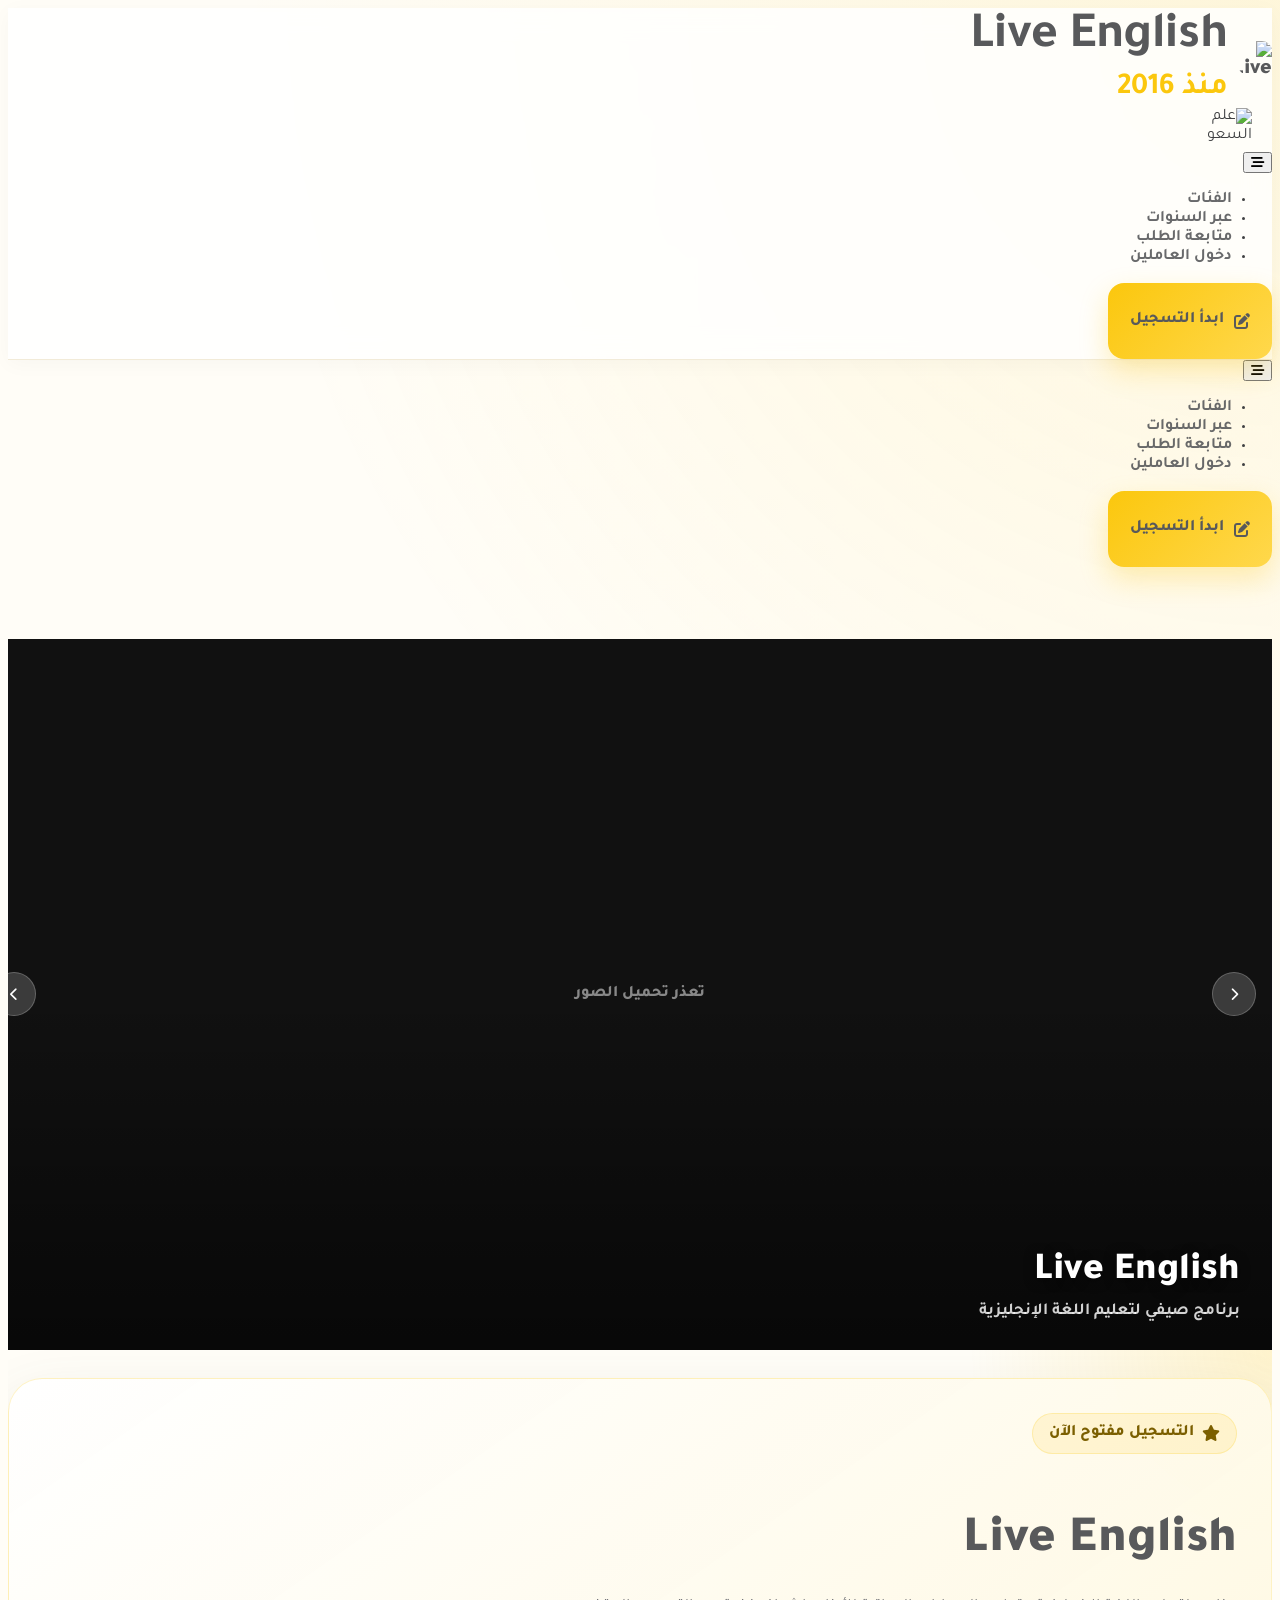
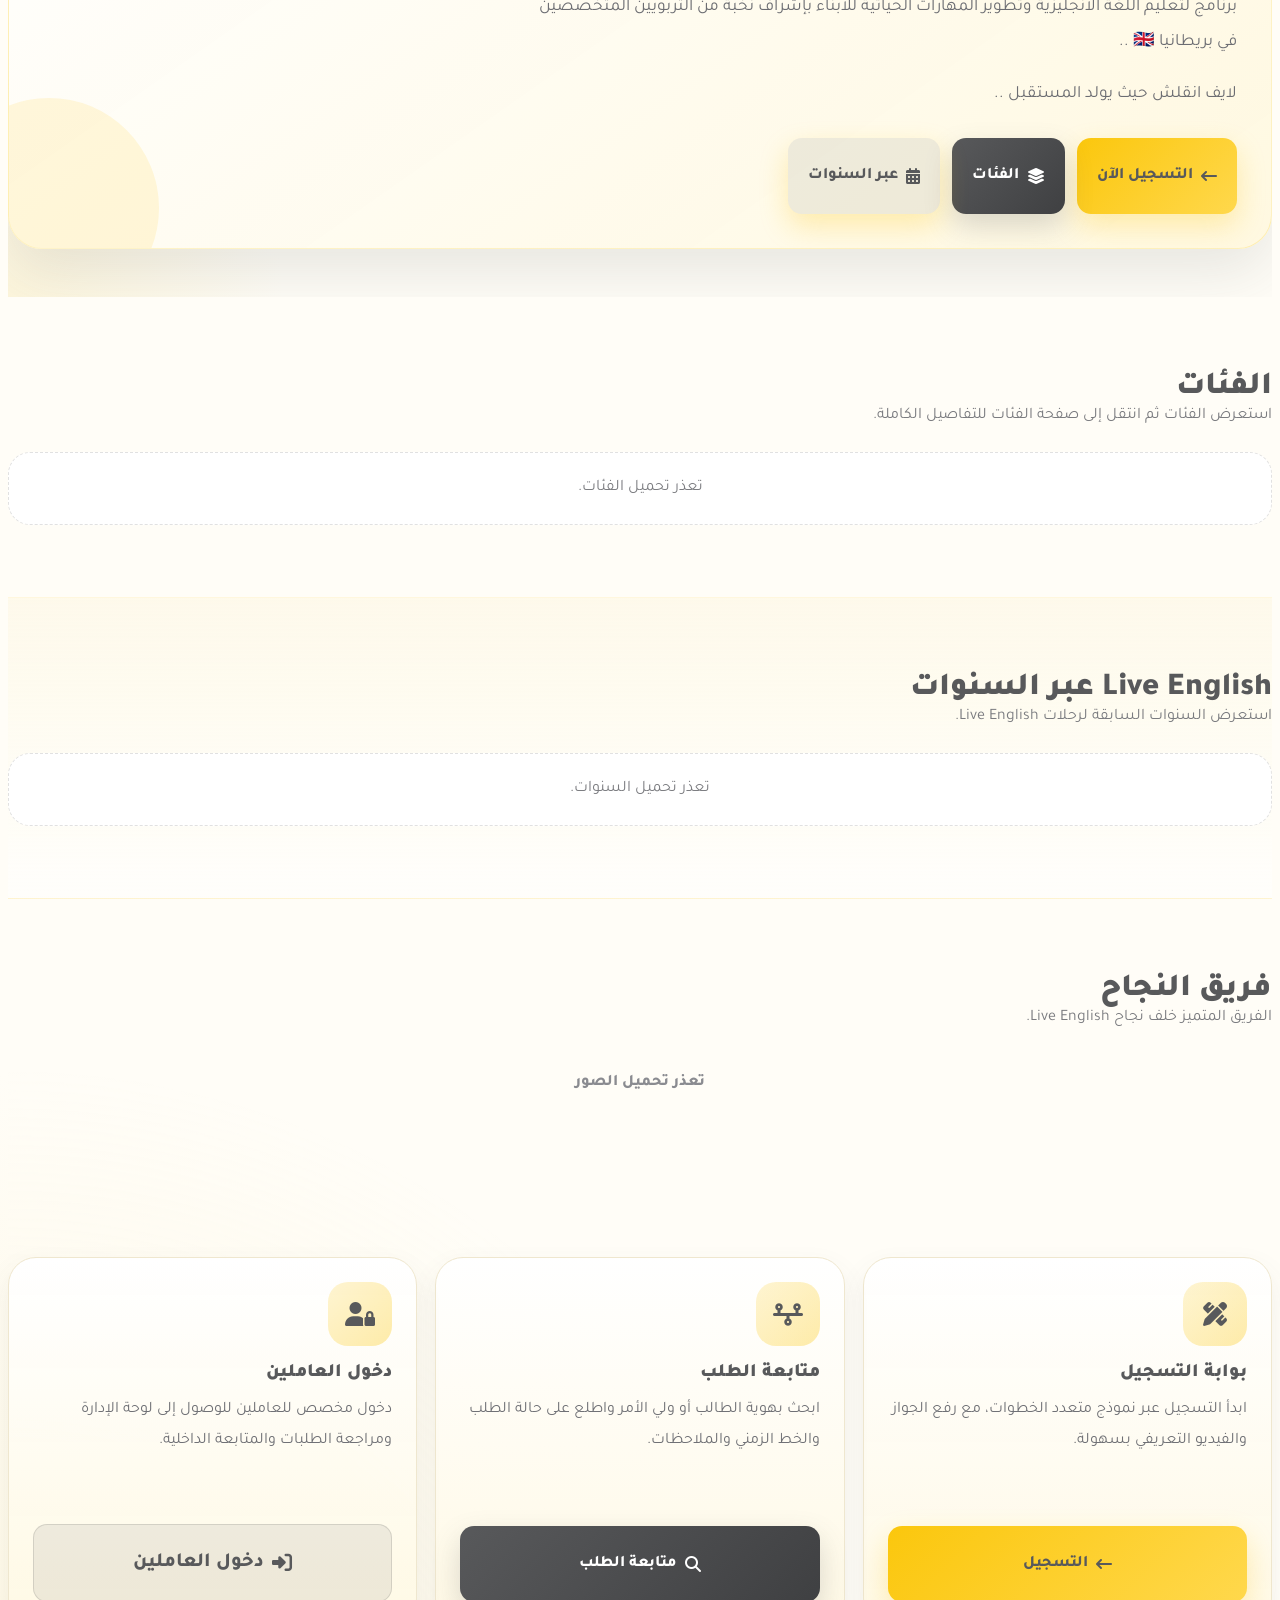
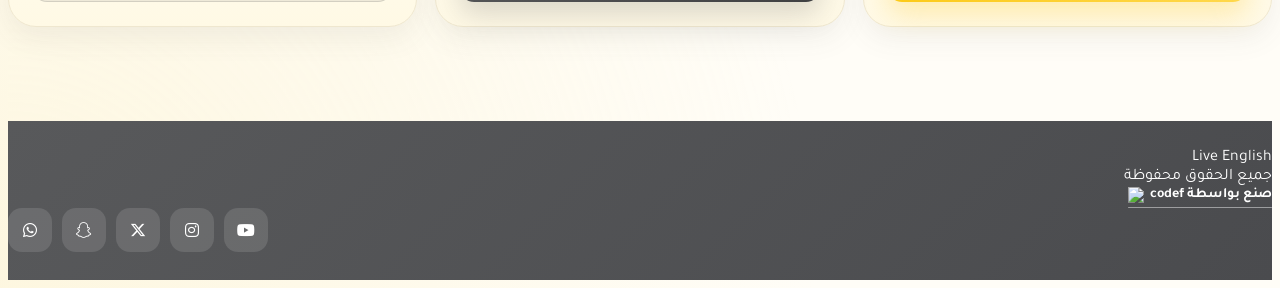
==== index.html @ 156d7fdd "Increase font sizes for brand title and since" ====
<!DOCTYPE html>
<html lang="ar" dir="rtl">
<head>
  <meta charset="UTF-8" />
  <meta name="viewport" content="width=device-width, initial-scale=1.0" />
  <title>Live English</title>

  <link rel="preconnect" href="https://fonts.googleapis.com">
  <link rel="preconnect" href="https://fonts.gstatic.com" crossorigin>
  <link href="https://fonts.googleapis.com/css2?family=Tajawal:wght@400;500;700;800;900&display=swap" rel="stylesheet">

  <link href="https://cdn.jsdelivr.net/npm/bootstrap@5.3.3/dist/css/bootstrap.rtl.min.css" rel="stylesheet">
  <link href="https://cdnjs.cloudflare.com/ajax/libs/font-awesome/6.5.2/css/all.min.css" rel="stylesheet">
  <link href="https://cdn.jsdelivr.net/npm/sweetalert2@11/dist/sweetalert2.min.css" rel="stylesheet">
  <link href="assets/css/styles.css" rel="stylesheet">

  <style>
    .brand-logo-img{
      width:34px;
      height:34px;
      object-fit:contain;
      display:block;
      border-radius:10px;
    }

    .home-hero{
      padding:28px 0 48px;
      position:relative;
      overflow:hidden;
    }
    .home-hero::before{
      content:"";
      position:absolute;
      inset:0;
      background:
        radial-gradient(circle at top right, rgba(251,199,13,.18), transparent 22%),
        radial-gradient(circle at bottom left, rgba(250,235,180,.40), transparent 20%);
      pointer-events:none;
    }
    .home-wrap{ position:relative; z-index:1; }

    .hero-panel{
      background:linear-gradient(145deg, rgba(255,255,255,.98), rgba(255,248,223,.96));
      border:1px solid rgba(251,199,13,.22);
      border-radius:34px;
      box-shadow:0 24px 60px rgba(88,89,91,.14);
      padding:34px;
      overflow:hidden;
      position:relative;
    }
    .hero-panel::after{
      content:"";
      position:absolute;
      width:220px;
      height:220px;
      border-radius:50%;
      left:-70px;
      bottom:-70px;
      background:rgba(251,199,13,.12);
    }

    .home-badge{
      display:inline-flex;
      align-items:center;
      gap:8px;
      padding:10px 16px;
      border-radius:999px;
      background:rgba(251,199,13,.12);
      border:1px solid rgba(251,199,13,.22);
      color:#7b5f00;
      font-weight:800;
      margin-bottom:18px;
    }

    .home-title{
      font-size:clamp(2.2rem, 4vw, 4.2rem);
      line-height:1.15;
      font-weight:900;
      color:#58595b;
      margin-bottom:18px;
    }

    .home-desc{
      color:#6c6d72;
      font-size:1.08rem;
      line-height:2;
      margin-bottom:12px;
      max-width:720px;
    }

    .home-actions{
      display:flex;
      flex-wrap:wrap;
      gap:12px;
      margin-top:26px;
      margin-bottom:0;
    }

    .home-actions .btn,
    .quick-link-card .btn{
      min-height:52px;
      padding:12px 20px;
      display:inline-flex;
      align-items:center;
      justify-content:center;
      gap:8px;
      font-weight:800;
      border-radius:14px;
    }

    .section-head{
      display:flex;
      flex-wrap:wrap;
      justify-content:space-between;
      align-items:end;
      gap:16px;
      margin-bottom:26px;
    }

    .section-title-home{
      font-size:2rem;
      font-weight:900;
      color:#58595b;
      margin:0;
    }

    .section-note-home{
      color:#7a7b7f;
      margin:0;
    }

    .category-card{
      background:#fff;
      border:1px solid #efe7cf;
      border-radius:30px;
      box-shadow:0 16px 36px rgba(88,89,91,.08);
      height:100%;
      padding:18px;
      transition:.28s ease;
      position:relative;
      overflow:hidden;
      text-decoration:none;
      display:block;
    }

    .category-card:hover{
      transform:translateY(-8px);
      box-shadow:0 24px 48px rgba(88,89,91,.14);
    }

    .category-cover{
      width:100%;
      aspect-ratio:16/11;
      object-fit:cover;
      border-radius:22px;
      display:block;
      background:#f8f1db;
      margin-bottom:16px;
    }

    .category-icon{
      width:64px;
      height:64px;
      border-radius:20px;
      display:flex;
      align-items:center;
      justify-content:center;
      background:linear-gradient(135deg, rgba(251,199,13,.18), rgba(251,199,13,.34));
      color:#58595b;
      font-size:1.5rem;
      margin-bottom:16px;
    }

    .category-title{
      font-size:1.35rem;
      font-weight:900;
      color:#58595b;
      margin-bottom:10px;
    }

    .category-text{
      color:#6f7075;
      line-height:1.95;
      margin-bottom:18px;
    }

    .category-badge{
      display:inline-flex;
      align-items:center;
      gap:8px;
      padding:8px 12px;
      border-radius:999px;
      background:rgba(251,199,13,.14);
      color:#8a6900;
      font-weight:800;
      font-size:.92rem;
      margin-bottom:12px;
    }

    .year-card-home{
      background:rgba(255,255,255,.98);
      border:1px solid #efe7cf;
      border-radius:28px;
      box-shadow:0 12px 28px rgba(88,89,91,.08);
      height:100%;
      overflow:hidden;
      transition:.28s ease;
      text-decoration:none;
      display:block;
    }

    .year-card-home:hover{
      transform:translateY(-8px);
      box-shadow:0 22px 42px rgba(88,89,91,.14);
    }

    .year-cover-home{
      width:100%;
      aspect-ratio:16/10;
      object-fit:cover;
      display:block;
      background:#f8f1db;
    }

    .year-body-home{
      padding:22px;
    }

    .year-title-home{
      font-size:1.18rem;
      font-weight:900;
      color:#58595b;
      margin-bottom:10px;
    }

    .year-desc-home{
      color:#6f7075;
      line-height:1.9;
      margin-bottom:16px;
    }

    .year-topline{
      display:flex;
      align-items:center;
      justify-content:space-between;
      gap:10px;
      margin-bottom:12px;
    }

    .year-badge-home{
      display:inline-flex;
      align-items:center;
      gap:8px;
      padding:8px 12px;
      border-radius:999px;
      background:rgba(251,199,13,.14);
      color:#8a6900;
      font-weight:800;
      font-size:.92rem;
    }

    .quick-links-grid{
      display:grid;
      grid-template-columns:repeat(3,minmax(0,1fr));
      gap:18px;
    }

    .quick-link-card{
      background:linear-gradient(180deg, rgba(255,255,255,.98), rgba(255,249,229,.96));
      border:1px solid #efe7cf;
      border-radius:28px;
      padding:24px;
      box-shadow:0 12px 28px rgba(88,89,91,.08);
      transition:.28s ease;
      height:100%;
      display:flex;
      flex-direction:column;
    }

    .quick-link-card:hover{
      transform:translateY(-8px);
      box-shadow:0 22px 42px rgba(88,89,91,.14);
    }

    .quick-link-icon{
      width:64px;
      height:64px;
      border-radius:20px;
      display:flex;
      align-items:center;
      justify-content:center;
      background:linear-gradient(135deg, rgba(251,199,13,.18), rgba(251,199,13,.34));
      color:#58595b;
      font-size:1.5rem;
      margin-bottom:16px;
    }

    .quick-link-title{
      font-size:1.18rem;
      font-weight:900;
      color:#58595b;
      margin-bottom:10px;
    }

    .quick-link-text{
      color:#6f7075;
      line-height:1.9;
      margin-bottom:18px;
      flex-grow:1;
    }

    .loading-box{
      background:#fff;
      border:1px solid #efe7cf;
      border-radius:24px;
      padding:28px;
      text-align:center;
      box-shadow:0 10px 24px rgba(88,89,91,.06);
    }

    .loading-spinner{
      width:2.2rem;
      height:2.2rem;
      color:#fbc70d;
    }

    .loading-text{
      margin-top:12px;
      color:#6f7075;
      font-weight:800;
    }

    .footer-clean{
      background:linear-gradient(135deg, #58595b, #4a4b4e);
      color:#fff;
      padding:28px 0;
      margin-top:72px;
    }

    .footer-social{
      display:flex;
      flex-wrap:wrap;
      gap:10px;
      justify-content:flex-end;
    }

    .footer-social a{
      width:44px;
      height:44px;
      border-radius:14px;
      display:flex;
      align-items:center;
      justify-content:center;
      background:rgba(255,255,255,.12);
      color:#fff;
      transition:.28s ease;
    }

    .footer-social a:hover{
      background:#fbc70d;
      color:#58595b;
      transform:translateY(-3px);
    }

    .made-by-wrap{
      display:flex;
      align-items:center;
      gap:8px;
      justify-content:flex-start;
      flex-wrap:wrap;
    }

    .made-by-link{
      display:inline-flex;
      flex-direction:column;
      align-items:center;
      gap:4px;
      color:#fff;
      text-decoration:none;
      font-weight:700;
      font-size:.88rem;
      line-height:1;
    }

    .made-by-link:hover{
      color:#fbc70d;
    }

    .made-by-line{
      display:inline-flex;
      align-items:center;
      gap:6px;
      justify-content:center;
    }

    .made-by-underline{
      width:100%;
      height:1px;
      background:rgba(255,255,255,.45);
      border-radius:999px;
    }

    .made-by-logo{
      width:16px;
      height:16px;
      object-fit:contain;
      display:block;
    }

    .banner-section{
      padding:0;
      margin-top:72px;
      margin-bottom:0;
      background:#0a0a0a;
    }
    .banner-wrap{
      position:relative;
      width:100%;
      aspect-ratio:16/9;
      overflow:hidden;
      background:#111;
    }
    .banner-slide{
      position:absolute;
      inset:0;
      opacity:0;
      transition:opacity .9s ease;
      cursor:pointer;
    }
    .banner-slide.active{ opacity:1; }
    .banner-slide img{
      width:100%;
      height:100%;
      object-fit:cover;
      display:block;
      transition:transform 8s ease;
    }
    .banner-slide.active img{ transform:scale(1.05); }
    .banner-overlay{
      position:absolute;
      inset:0;
      background:linear-gradient(to top, rgba(0,0,0,.55) 0%, transparent 50%);
      pointer-events:none;
    }
    .banner-caption{
      position:absolute;
      bottom:28px;
      right:32px;
      left:32px;
      color:#fff;
      z-index:2;
      pointer-events:none;
    }
    .banner-caption-title{
      font-size:clamp(1.4rem,3vw,2.4rem);
      font-weight:900;
      text-shadow:0 2px 12px rgba(0,0,0,.5);
      margin-bottom:6px;
    }
    .banner-caption-sub{
      font-size:clamp(.85rem,1.5vw,1.05rem);
      color:rgba(255,255,255,.82);
      font-weight:700;
    }
    .banner-dots{
      position:absolute;
      bottom:18px;
      left:50%;
      transform:translateX(-50%);
      display:flex;
      gap:8px;
      z-index:3;
    }
    .banner-dot{
      width:8px;
      height:8px;
      border-radius:50%;
      background:rgba(255,255,255,.45);
      cursor:pointer;
      transition:.3s;
      border:none;
      padding:0;
    }
    .banner-dot.active{
      background:#fbc70d;
      width:24px;
      border-radius:4px;
    }
    .banner-arrows{
      position:absolute;
      top:50%;
      transform:translateY(-50%);
      width:100%;
      display:flex;
      justify-content:space-between;
      padding:0 16px;
      z-index:3;
      pointer-events:none;
    }
    .banner-arrow{
      width:44px;
      height:44px;
      border-radius:50%;
      background:rgba(255,255,255,.18);
      border:1px solid rgba(255,255,255,.22);
      color:#fff;
      display:flex;
      align-items:center;
      justify-content:center;
      cursor:pointer;
      pointer-events:all;
      transition:.25s;
      backdrop-filter:blur(6px);
    }
    .banner-arrow:hover{ background:rgba(251,199,13,.85); color:#58595b; }

    .lightbox-overlay{
      position:fixed;
      inset:0;
      background:rgba(0,0,0,.92);
      z-index:9999;
      display:flex;
      align-items:center;
      justify-content:center;
      opacity:0;
      pointer-events:none;
      transition:opacity .3s;
    }
    .lightbox-overlay.open{ opacity:1; pointer-events:all; }
    .lightbox-img{
      max-width:92vw;
      max-height:88vh;
      border-radius:16px;
      box-shadow:0 32px 80px rgba(0,0,0,.6);
      object-fit:contain;
      transform:scale(.9);
      transition:transform .35s ease;
    }
    .lightbox-overlay.open .lightbox-img{ transform:scale(1); }
    .lightbox-close{
      position:absolute;
      top:20px;
      left:24px;
      width:44px;
      height:44px;
      border-radius:50%;
      background:rgba(255,255,255,.15);
      border:0;
      color:#fff;
      font-size:1.2rem;
      cursor:pointer;
      display:flex;
      align-items:center;
      justify-content:center;
    }
    .lightbox-nav{
      position:absolute;
      top:50%;
      transform:translateY(-50%);
      background:rgba(255,255,255,.15);
      border:0;
      color:#fff;
      width:48px;
      height:48px;
      border-radius:50%;
      font-size:1.2rem;
      cursor:pointer;
      display:flex;
      align-items:center;
      justify-content:center;
    }
    .lightbox-nav.prev{ right:20px; }
    .lightbox-nav.next{ left:20px; }

    .banner-loading{
      position:absolute;
      inset:0;
      display:flex;
      align-items:center;
      justify-content:center;
      background:#111;
      color:#fbc70d;
      font-weight:800;
      font-size:1rem;
    }

.btn-grey {
  background: rgba(88,89,91,.10);
  color: #58595b;
  border: 1px solid rgba(88,89,91,.18);
  font-weight: 800;
  padding: 12px 20px;
  min-height: 52px;
  font-size: 1.25rem; /* مثل btn-lg */
  line-height: 1.5;
}
    .btn-grey:hover{
      background:rgba(88,89,91,.18);
      color:#3a3b3d;
    }

    .team-section{ padding:64px 0; }
    .team-grid{
      display:grid;
      grid-template-columns:repeat(auto-fill,minmax(180px,1fr));
      gap:14px;
      margin-top:26px;
    }
    .team-card{
      border-radius:18px;
      overflow:hidden;
      cursor:pointer;
      position:relative;
      background:#f8f1db;
      transition:.28s ease;
      box-shadow:0 12px 28px rgba(88,89,91,.10);
    }
    .team-card:hover{ transform:translateY(-6px); box-shadow:0 22px 40px rgba(88,89,91,.18); }
    .team-card img{
      width:100%;
      height:auto;
      display:block;
      transition:transform .5s ease;
    }
    .team-card:hover img{ transform:scale(1.03); }
    .team-card-overlay{
      position:absolute;
      inset:0;
      background:linear-gradient(to top,rgba(0,0,0,.3),transparent 60%);
      opacity:0;
      transition:.28s;
      pointer-events:none;
    }
    .team-card:hover .team-card-overlay{ opacity:1; }

    @media(max-width:767.98px){
      .banner-caption{ bottom:16px; right:16px; left:16px; }
      .team-grid{ grid-template-columns:repeat(2,1fr); gap:10px; }
    }

    @media (max-width:991.98px){
      .home-hero{ padding-top:20px; }
      .quick-links-grid{ grid-template-columns:1fr; }
    }


.saudi-flag-header {
  display: flex;
  align-items: center;
  gap: 12px;
  margin-right: 20px;
}

.saudi-flag-img {
  width: 40px;
  height: 40px;
  object-fit: contain;
  border-radius: 4px;
}

.navbar-brand {
  display: flex;
  align-items: center;
  gap: 10px;
}

.brand-text-wrap {
  display: flex;
  flex-direction: column;
  justify-content: center;
  line-height: 1.2;
}

.brand-title {
  display: block;
  font-size: 2.1rem;
  font-weight: 700;
  line-height: 1.2;
}

.brand-since {
  display: block;
  font-size: 0.80rem;
  font-weight: 700;
  color: #fbc70d;
  line-height: 1.2;
  margin-top: 2px;
}

@media (max-width: 991.98px) {
  .saudi-flag-header {
    margin-right: 0;
  }
  
  .saudi-flag-img {
    width: 32px;
    height: 32px;
  }
  
  .brand-title {
    font-size: 0.95rem;
  }
  
  .brand-since {
    font-size: 0.55rem;
  }
}

@media (min-width: 992px) {
  .saudi-flag-img {
    width: 44px;
    height: 44px;
  }
  
  .brand-title {
    font-size: 3.2rem;
  }
  
  .brand-since {
    font-size: 1.9rem;
  }
}
  
  </style>
</head>
<body>

<nav class="navbar navbar-expand-lg fixed-top glass-nav">
  <div class="container">
    <a class="navbar-brand" href="index.html">
      <img src="https://i.ibb.co/2QNwJCd/image.png" alt="Live English" class="brand-logo-img">
      <span class="brand-text-wrap">
        <span class="brand-title">Live English</span>
        <span class="brand-since">منذ 2016</span>
      </span>
    </a>

    <div class="saudi-flag-header">
      <img src="https://cms.saudiflag.sa/uploads/flag_cb4beab1dd.jpg" alt="علم السعودية" class="saudi-flag-img">
    </div>

    <button class="navbar-toggler border-0 shadow-none" type="button" data-bs-toggle="collapse" data-bs-target="#mainNav" aria-controls="mainNav" aria-expanded="false" aria-label="تبديل القائمة">
      <i class="fa-solid fa-bars-staggered"></i>
    </button>

    <div class="collapse navbar-collapse" id="mainNav">
      <ul class="navbar-nav ms-auto mb-3 mb-lg-0 align-items-lg-center gap-lg-2">
        <li class="nav-item"><a class="nav-link" href="categories.html">الفئات</a></li>
        <li class="nav-item"><a class="nav-link" href="years.html">عبر السنوات</a></li>
        <li class="nav-item"><a class="nav-link" href="track.html">متابعة الطلب</a></li>
        <li class="nav-item"><a class="nav-link" href="staff-login.html">دخول العاملين</a></li>
      </ul>

      <div class="d-flex flex-column flex-lg-row gap-2 ms-lg-3">
        <a href="register.html" class="btn btn-le">
          <i class="fa-solid fa-pen-to-square"></i>
          ابدأ التسجيل
        </a>
      </div>
    </div>
  </div>
</nav>

      <button class="navbar-toggler border-0 shadow-none" type="button" data-bs-toggle="collapse" data-bs-target="#mainNav" aria-controls="mainNav" aria-expanded="false" aria-label="تبديل القائمة">
        <i class="fa-solid fa-bars-staggered"></i>
      </button>

      <div class="collapse navbar-collapse" id="mainNav">
        <ul class="navbar-nav ms-auto mb-3 mb-lg-0 align-items-lg-center gap-lg-2">
          <li class="nav-item"><a class="nav-link" href="categories.html">الفئات</a></li>
          <li class="nav-item"><a class="nav-link" href="years.html">عبر السنوات</a></li>
          <li class="nav-item"><a class="nav-link" href="track.html">متابعة الطلب</a></li>
          <li class="nav-item"><a class="nav-link" href="staff-login.html">دخول العاملين</a></li>
        </ul>

        <div class="d-flex flex-column flex-lg-row gap-2 ms-lg-3">
          <a href="register.html" class="btn btn-le">
            <i class="fa-solid fa-pen-to-square"></i>
            ابدأ التسجيل
          </a>
        </div>
      </div>
    </div>
  </nav>

  <section class="banner-section">
    <div class="banner-wrap" id="bannerWrap">
      <div class="banner-loading" id="bannerLoading">
        <span><i class="fa-solid fa-spinner fa-spin me-2"></i>جاري تحميل الصور...</span>
      </div>

      <div class="banner-arrows">
        <button class="banner-arrow" id="bannerPrev" type="button" aria-label="السابق">
          <i class="fa-solid fa-chevron-right"></i>
        </button>
        <button class="banner-arrow" id="bannerNext" type="button" aria-label="التالي">
          <i class="fa-solid fa-chevron-left"></i>
        </button>
      </div>

      <div class="banner-overlay"></div>

      <div class="banner-caption">
        <div class="banner-caption-title">Live English</div>
        <div class="banner-caption-sub" id="bannerSubCaption">برنامج صيفي لتعليم اللغة الإنجليزية</div>
      </div>

      <div class="banner-dots" id="bannerDots"></div>
    </div>
  </section>

  <div class="lightbox-overlay" id="lightbox">
    <button class="lightbox-close" id="lightboxClose" type="button"><i class="fa-solid fa-xmark"></i></button>
    <button class="lightbox-nav prev" id="lightboxPrev" type="button"><i class="fa-solid fa-chevron-right"></i></button>
    <img class="lightbox-img" id="lightboxImg" src="" alt="">
    <button class="lightbox-nav next" id="lightboxNext" type="button"><i class="fa-solid fa-chevron-left"></i></button>
  </div>

  <section class="home-hero">
    <div class="container home-wrap">
      <div class="row g-4 align-items-center">
        <div class="col-lg-12">
          <div class="hero-panel">
            <div class="home-badge">
              <i class="fa-solid fa-star"></i>
              التسجيل مفتوح الآن
            </div>

            <h1 class="home-title">Live English</h1>

            <p class="home-desc">
              برنامج لتعليم اللغة الانجليزية وتطوير المهارات الحياتية للأبناء بإشراف نخبة من التربويين المتخصصين في بريطانيا 🇬🇧 ..
            </p>
            <p class="home-desc">
              لايف انقلش حيث يولد المستقبل ..
            </p>

            <div class="home-actions">
              <a href="register.html" class="btn btn-le btn-lg">
                <i class="fa-solid fa-arrow-left-long"></i>
                التسجيل الآن
              </a>
              <a href="categories.html" class="btn btn-le-dark btn-lg">
                <i class="fa-solid fa-layer-group"></i>
                الفئات
              </a>
              <a href="years.html" class="btn btn-le btn-lg" style="background:rgba(88,89,91,.10); color:#58595b; border-color:rgba(88,89,91,.18);">
  <i class="fa-solid fa-calendar-days"></i>
  عبر السنوات
</a>
            </div>
          </div>
        </div>
      </div>
    </div>
  </section>

  <section id="categoriesSection" class="section-padding">
    <div class="container">
      <div class="section-head">
        <div>
          <h2 class="section-title-home">الفئات</h2>
          <p class="section-note-home">استعرض الفئات ثم انتقل إلى صفحة الفئات للتفاصيل الكاملة.</p>
        </div>
      </div>

      <div class="row g-4" id="categoriesContainer">
        <div class="col-12">
          <div class="loading-box">
            <div class="spinner-border loading-spinner" role="status"></div>
            <div class="loading-text">جاري التحميل...</div>
          </div>
        </div>
      </div>
    </div>
  </section>

  <section id="yearsSection" class="section-padding soft-section">
    <div class="container">
      <div class="section-head">
        <div>
          <h2 class="section-title-home">Live English عبر السنوات</h2>
          <p class="section-note-home">استعرض السنوات السابقة لرحلات Live English.</p>
        </div>
      </div>

      <div class="row g-4" id="yearsContainer">
        <div class="col-12">
          <div class="loading-box">
            <div class="spinner-border loading-spinner" role="status"></div>
            <div class="loading-text">جاري التحميل...</div>
          </div>
        </div>
      </div>
    </div>
  </section>

  <section class="section-padding">
    <div class="container">
      <div class="section-head">
        <div>
          <h2 class="section-title-home">فريق النجاح</h2>
          <p class="section-note-home">الفريق المتميز خلف نجاح  Live English.</p>
        </div>
      </div>

      <div class="team-grid" id="teamGrid">
        <div style="grid-column:1/-1;text-align:center;padding:24px;color:#8a8b90;font-weight:800">
          <i class="fa-solid fa-spinner fa-spin me-2"></i>جاري تحميل الصور...
        </div>
      </div>
    </div>
  </section>

  <section class="section-padding">
    <div class="container">
      <div class="quick-links-grid">
        <div class="quick-link-card">
          <div class="quick-link-icon"><i class="fa-solid fa-pen-ruler"></i></div>
          <div class="quick-link-title">بوابة التسجيل</div>
          <div class="quick-link-text">ابدأ التسجيل عبر نموذج متعدد الخطوات، مع رفع الجواز والفيديو التعريفي بسهولة.</div>
          <a href="register.html" class="btn btn-le">
            <i class="fa-solid fa-arrow-left-long"></i>
            التسجيل
          </a>
        </div>

        <div class="quick-link-card">
          <div class="quick-link-icon"><i class="fa-solid fa-timeline"></i></div>
          <div class="quick-link-title">متابعة الطلب</div>
          <div class="quick-link-text">ابحث بهوية الطالب أو ولي الأمر واطلع على حالة الطلب والخط الزمني والملاحظات.</div>
          <a href="track.html" class="btn btn-le-dark">
            <i class="fa-solid fa-magnifying-glass"></i>
            متابعة الطلب
          </a>
        </div>

        <div class="quick-link-card">
          <div class="quick-link-icon"><i class="fa-solid fa-user-lock"></i></div>
          <div class="quick-link-title">دخول العاملين</div>
          <div class="quick-link-text">دخول مخصص للعاملين للوصول إلى لوحة الإدارة ومراجعة الطلبات والمتابعة الداخلية.</div>
          <a href="staff-login.html" class="btn btn-grey w-100">
            <i class="fa-solid fa-right-to-bracket"></i>
            دخول العاملين
          </a>
        </div>
      </div>
    </div>
  </section>

  <footer class="footer-clean">
    <div class="container">
      <div class="row g-4 align-items-center">
        <div class="col-lg-6">
          <div class="fw-bold mb-1">Live English</div>
          <div class="text-white-50 mb-2">جميع الحقوق محفوظة</div>
          <div class="made-by-wrap">
            <a class="made-by-link" href="https://codefyd.github.io/CODEF1/" target="_blank" rel="noopener noreferrer">
              <span class="made-by-line">
                <span>صنع بواسطة codef</span>
                <img src="https://i.ibb.co/VyGwJgs/1561.png" alt="codef" class="made-by-logo">
              </span>
              <span class="made-by-underline"></span>
            </a>
          </div>
        </div>
        <div class="col-lg-6">
          <div class="footer-social">
  <a href="https://youtube.com/@liveenglish_ksa?si=I7788uyt09EHiuPc" target="_blank" rel="noopener noreferrer" aria-label="YouTube"><i class="fa-brands fa-youtube"></i></a>
  <a href="https://www.instagram.com/liveenglish_ksa" target="_blank" rel="noopener noreferrer" aria-label="Instagram"><i class="fa-brands fa-instagram"></i></a>
  <a href="https://x.com/LiveEnglish_KSA?s=20" target="_blank" rel="noopener noreferrer" aria-label="X"><i class="fa-brands fa-x-twitter"></i></a>
  <a href="https://snapchat.com/t/kaBMwbya" target="_blank" rel="noopener noreferrer" aria-label="Snapchat"><i class="fa-brands fa-snapchat"></i></a>
  <a href="https://wa.me/966550939199" target="_blank" rel="noopener noreferrer" aria-label="WhatsApp"><i class="fa-brands fa-whatsapp"></i></a>
</div>
        </div>
      </div>
    </div>
  </footer>

  <script src="https://cdn.jsdelivr.net/npm/bootstrap@5.3.3/dist/js/bootstrap.bundle.min.js"></script>
  <script src="https://cdn.jsdelivr.net/npm/sweetalert2@11"></script>
  <script src="https://cdn.jsdelivr.net/npm/@supabase/supabase-js@2/dist/umd/supabase.min.js"></script>
  <script src="assets/js/supabase.js"></script>
  <script src="assets/js/config.js"></script>

  <script>
    const API_URL = window.APP_CONFIG.API_URL;

    const DRIVE_SCRIPT_URL = 'https://script.google.com/macros/s/AKfycbwADSBTPigKPc1vQyfwOFgzVNG0H84aEhYVNO-G8LubWoAMVmPEcuoE1pWP1Nr-BdJB/exec';
    const BANNER_FOLDER_ID = '1s-FEtyfwxk1UMBRKi_hnZWh-4SWKwHHf';
    const TEAM_FOLDER_ID   = '1wlZZtqh6BEhOghI7yCBfS6S9Cmz0SPSo';

    let bannerImages  = [];
    let bannerCurrent = 0;
    let bannerTimer   = null;
    let lightboxImages = [];
    let lightboxIndex  = 0;

    async function initBanner() {
      try {
        const res  = await fetch(`${DRIVE_SCRIPT_URL}?action=getFolderImages&folderId=${BANNER_FOLDER_ID}`);
        const json = await res.json();
        bannerImages = (json.images || []);

        if (!bannerImages.length) {
          document.getElementById('bannerLoading').innerHTML = '<span style="color:#888">لا توجد صور</span>';
          return;
        }

        buildBannerSlides();
        document.getElementById('bannerLoading').style.display = 'none';
        document.getElementById('bannerSubCaption').textContent = bannerImages[0]?.name?.replace(/\.[^.]+$/, '') || 'برنامج صيفي لتعليم اللغة الإنجليزية';
        startBannerAuto();
      } catch (e) {
        console.error('Banner error:', e);
        document.getElementById('bannerLoading').innerHTML = '<span style="color:#888">تعذر تحميل الصور</span>';
      }
    }

    function buildBannerSlides() {
      const wrap = document.getElementById('bannerWrap');
      const dots = document.getElementById('bannerDots');
      dots.innerHTML = '';

      wrap.querySelectorAll('.banner-slide').forEach(el => el.remove());

      bannerImages.forEach((img, i) => {
        const slide = document.createElement('div');
        slide.className = 'banner-slide' + (i === 0 ? ' active' : '');
        slide.innerHTML = `<img src="${escapeAttr(img.thumb)}" alt="${escapeAttr(img.name)}" loading="${i < 3 ? 'eager' : 'lazy'}">`;
        slide.addEventListener('click', () => openLightbox(bannerImages, i));
        wrap.insertBefore(slide, wrap.querySelector('.banner-arrows'));
      });

      bannerImages.forEach((img, i) => {
        const dot = document.createElement('button');
        dot.className = 'banner-dot' + (i === 0 ? ' active' : '');
        dot.type = 'button';
        dot.addEventListener('click', () => {
          goToBannerSlide(i);
          resetBannerAuto();
        });
        dots.appendChild(dot);
      });

      document.getElementById('bannerPrev')?.addEventListener('click', () => {
        goToBannerSlide((bannerCurrent - 1 + bannerImages.length) % bannerImages.length);
        resetBannerAuto();
      });

      document.getElementById('bannerNext')?.addEventListener('click', () => {
        goToBannerSlide((bannerCurrent + 1) % bannerImages.length);
        resetBannerAuto();
      });
    }

    function goToBannerSlide(index) {
      const slides = document.querySelectorAll('.banner-slide');
      const dots   = document.querySelectorAll('.banner-dot');

      slides[bannerCurrent]?.classList.remove('active');
      dots[bannerCurrent]?.classList.remove('active');

      bannerCurrent = index;

      slides[bannerCurrent]?.classList.add('active');
      dots[bannerCurrent]?.classList.add('active');

      document.getElementById('bannerSubCaption').textContent =
        bannerImages[bannerCurrent]?.name?.replace(/\.[^.]+$/, '') || '';
    }

    function startBannerAuto() {
      clearInterval(bannerTimer);
      bannerTimer = setInterval(() => {
        goToBannerSlide((bannerCurrent + 1) % bannerImages.length);
      }, 4500);
    }

    function resetBannerAuto() {
      clearInterval(bannerTimer);
      startBannerAuto();
    }

    function openLightbox(images, index) {
      lightboxImages = images;
      lightboxIndex  = index;
      showLightboxImage();
      document.getElementById('lightbox').classList.add('open');
      document.body.style.overflow = 'hidden';
    }

    function showLightboxImage() {
      const img = lightboxImages[lightboxIndex];
      document.getElementById('lightboxImg').src = img?.thumb || img?.url || '';
    }

    document.getElementById('lightboxClose').addEventListener('click', () => {
      document.getElementById('lightbox').classList.remove('open');
      document.body.style.overflow = '';
    });

    document.getElementById('lightbox').addEventListener('click', e => {
      if (e.target === document.getElementById('lightbox')) {
        document.getElementById('lightbox').classList.remove('open');
        document.body.style.overflow = '';
      }
    });

    document.getElementById('lightboxPrev').addEventListener('click', e => {
      e.stopPropagation();
      lightboxIndex = (lightboxIndex - 1 + lightboxImages.length) % lightboxImages.length;
      showLightboxImage();
    });

    document.getElementById('lightboxNext').addEventListener('click', e => {
      e.stopPropagation();
      lightboxIndex = (lightboxIndex + 1) % lightboxImages.length;
      showLightboxImage();
    });

    document.addEventListener('keydown', e => {
      if (!document.getElementById('lightbox').classList.contains('open')) return;

      if (e.key === 'ArrowRight') {
        lightboxIndex = (lightboxIndex - 1 + lightboxImages.length) % lightboxImages.length;
        showLightboxImage();
      }

      if (e.key === 'ArrowLeft') {
        lightboxIndex = (lightboxIndex + 1) % lightboxImages.length;
        showLightboxImage();
      }

      if (e.key === 'Escape') {
        document.getElementById('lightbox').classList.remove('open');
        document.body.style.overflow = '';
      }
    });

    window.teamImgs = [];

    async function initTeam() {
      const grid = document.getElementById('teamGrid');

      try {
        const res  = await fetch(`${DRIVE_SCRIPT_URL}?action=getFolderImages&folderId=${TEAM_FOLDER_ID}`);
        const json = await res.json();
        const imgs = json.images || [];

        if (!imgs.length) {
          grid.innerHTML = '<div style="grid-column:1/-1;text-align:center;color:#8a8b90;padding:20px;font-weight:800">لا توجد صور</div>';
          return;
        }

        window.teamImgs = imgs;
        grid.innerHTML = imgs.map((img, i) => `
          <div class="team-card" data-index="${i}">
            <img src="${escapeAttr(img.thumb)}" alt="${escapeAttr(img.name)}" loading="lazy">
            <div class="team-card-overlay"></div>
          </div>
        `).join('');

        grid.querySelectorAll('.team-card').forEach(card => {
          card.addEventListener('click', () => openLightbox(window.teamImgs, parseInt(card.dataset.index, 10)));
        });
      } catch (e) {
        console.error('Team error:', e);
        grid.innerHTML = '<div style="grid-column:1/-1;text-align:center;color:#8a8b90;padding:20px;font-weight:800">تعذر تحميل الصور</div>';
      }
    }

    document.addEventListener('DOMContentLoaded', async () => {
      await Promise.all([
        loadCategories(),
        loadYears(),
        initBanner(),
        initTeam()
      ]);
    });

    async function loadCategories() {
      const container = document.getElementById('categoriesContainer');
      container.innerHTML = `
        <div class="col-12">
          <div class="loading-box">
            <div class="spinner-border loading-spinner" role="status"></div>
            <div class="loading-text">جاري التحميل...</div>
          </div>
        </div>
      `;

      try {
        const res = await fetch(`${API_URL}?action=getPackages`);
        const json = await res.json();
        const items = json?.data || [];

        if (!items.length) {
          container.innerHTML = '<div class="col-12"><div class="empty-box">لا توجد فئات مفعلة حاليًا.</div></div>';
          return;
        }

        container.innerHTML = items.map(item => `
          <div class="col-md-6">
            <a href="categories.html" class="category-card">
              <img
                class="category-cover"
                src="${escapeAttr(normalizeDriveImageUrl(item.imageUrl || '')) || placeholderImg(item.title || 'Live English')}"
                alt="${escapeAttr(item.title || '')}"
              >
              <div class="category-badge">
                <i class="fa-solid fa-users"></i>
                فئة البرنامج
              </div>
              <div class="category-icon">
                <i class="fa-solid ${String(item.title || '') === 'قادة' ? 'fa-user-graduate' : 'fa-child-reaching'}"></i>
              </div>
              <div class="category-title">${escapeHtml(item.title || '')}</div>
              <div class="category-text">${escapeHtml(item.description || '')}</div>
              <span class="btn btn-le">
                <i class="fa-solid fa-arrow-left-long"></i>
                عرض الفئة
              </span>
            </a>
          </div>
        `).join('');
      } catch (e) {
        console.error(e);
        container.innerHTML = '<div class="col-12"><div class="empty-box">تعذر تحميل الفئات.</div></div>';
      }
    }

    async function loadYears() {
      const container = document.getElementById('yearsContainer');
      container.innerHTML = `
        <div class="col-12">
          <div class="loading-box">
            <div class="spinner-border loading-spinner" role="status"></div>
            <div class="loading-text">جاري التحميل...</div>
          </div>
        </div>
      `;

      try {
        const res = await fetch(`${API_URL}?action=getYears`);
        const json = await res.json();
        const items = json?.data || [];

        if (!items.length) {
          container.innerHTML = '<div class="col-12"><div class="empty-box">لا توجد سنوات مفعلة حاليًا.</div></div>';
          return;
        }

        container.innerHTML = items.map(item => {
          const cover = buildYearCover(item);
          return `
            <div class="col-md-6 col-xl-3">
              <a href="years.html?yearId=${encodeURIComponent(item.id || '')}" class="year-card-home">
                <img
                  class="year-cover-home"
                  src="${escapeAttr(cover || placeholderImg(item.title || ('Live English ' + (item.year || ''))))}"
                  alt="${escapeAttr(item.title || '')}"
                >
                <div class="year-body-home">
                  <div class="year-topline">
                    <span class="year-badge-home">
                      <i class="fa-solid fa-calendar-days"></i>
                      ${escapeHtml(item.year || '')}
                    </span>
                  </div>
                  <div class="year-title-home">${escapeHtml(item.title || ('Live English ' + item.year))}</div>
                  <div class="year-desc-home">${escapeHtml(item.description || '')}</div>
                  <span class="btn btn-le w-100">
                    <i class="fa-solid fa-images"></i>
                    عرض السنة
                  </span>
                </div>
              </a>
            </div>
          `;
        }).join('');
      } catch (e) {
        console.error(e);
        container.innerHTML = '<div class="col-12"><div class="empty-box">تعذر تحميل السنوات.</div></div>';
      }
    }

    function buildYearCover(item) {
      const media = Array.isArray(item.media) ? item.media : [];
      const firstImage = media.find(m => normalizeMediaType(m.type) === 'image' && m.url);

      if (firstImage) {
        return normalizeDriveImageUrl(firstImage.url);
      }

      const youtubeLinks = Array.isArray(item.youtubeLinks) ? item.youtubeLinks : [];
      const firstVideo = youtubeLinks.find(Boolean);
      const videoId = extractYoutubeId(firstVideo || '');

      if (videoId) {
        return `https://img.youtube.com/vi/${encodeURIComponent(videoId)}/hqdefault.jpg`;
      }

      return '';
    }

    function normalizeMediaType(type) {
      const t = String(type || '').trim().toLowerCase();
      if (t === 'صورة' || t === 'image' || t === 'img') return 'image';
      return 'link';
    }

    function normalizeDriveImageUrl(url) {
      url = String(url || '').trim();
      if (!url) return '';

      const fileId = extractGoogleDriveFileId(url);
      if (fileId) {
        return `https://drive.google.com/thumbnail?id=${encodeURIComponent(fileId)}&sz=w1600`;
      }

      return url;
    }

    function extractGoogleDriveFileId(url) {
      url = String(url || '').trim();
      if (!url) return '';

      const patterns = [
        /[?&]id=([^&]+)/,
        /\/file\/d\/([^/]+)/,
        /\/thumbnail\?id=([^&]+)/,
        /\/uc\?(?:export=[^&]+&)?id=([^&]+)/
      ];

      for (const p of patterns) {
        const m = url.match(p);
        if (m && m[1]) return m[1];
      }

      return '';
    }

    function extractYoutubeId(url) {
      if (!url) return '';
      if (/^[a-zA-Z0-9_-]{11}$/.test(url)) return url;

      const patterns = [
        /youtu\.be\/([a-zA-Z0-9_-]{11})/,
        /youtube\.com\/watch\?v=([a-zA-Z0-9_-]{11})/,
        /youtube\.com\/embed\/([a-zA-Z0-9_-]{11})/,
        /youtube\.com\/shorts\/([a-zA-Z0-9_-]{11})/
      ];

      for (const p of patterns) {
        const m = url.match(p);
        if (m && m[1]) return m[1];
      }

      return '';
    }

    function placeholderImg(text) {
      return `https://placehold.co/900x620/f8f1db/58595b?text=${encodeURIComponent(text || 'Live English')}`;
    }

    function escapeHtml(value) {
      return String(value ?? '')
        .replace(/&/g, '&amp;')
        .replace(/</g, '&lt;')
        .replace(/>/g, '&gt;')
        .replace(/"/g, '&quot;')
        .replace(/'/g, '&#039;');
    }

    function escapeAttr(value) {
      return String(value ?? '')
        .replace(/&/g, '&amp;')
        .replace(/"/g, '&quot;')
        .replace(/</g, '&lt;')
        .replace(/>/g, '&gt;');
    }
  </script>

</body>
</html>
---- assets/css/styles.css ----
:root{
  --le-primary:#fbc70d;
  --le-primary-2:#ffd95a;
  --le-dark:#58595b;
  --le-dark-2:#3f4042;
  --le-soft:#faebb4;
  --le-soft-2:#fff8e7;
  --le-bg:#fffdf7;
  --le-white:#ffffff;
  --le-border:#efe7cf;
  --le-text:#3f4042;
  --le-muted:#7c7d81;
  --le-success:#198754;
  --le-danger:#dc3545;
  --le-shadow-sm:0 8px 24px rgba(88,89,91,.08);
  --le-shadow-md:0 18px 40px rgba(88,89,91,.12);
  --le-shadow-lg:0 24px 60px rgba(88,89,91,.16);
  --le-radius-sm:14px;
  --le-radius-md:22px;
  --le-radius-lg:30px;
  --le-transition:all .28s ease;
}

html,body{
  direction:rtl;
  text-align:right;
  font-family:'Tajawal',sans-serif;
  background:
    radial-gradient(circle at top right, rgba(251,199,13,.12), transparent 28%),
    radial-gradient(circle at bottom left, rgba(250,235,180,.35), transparent 22%),
    var(--le-bg);
  color:var(--le-text);
  min-height:100%;
}

body{
  overflow-x:hidden;
}

a{
  text-decoration:none;
}

img{
  max-width:100%;
  height:auto;
}

.section-padding{
  padding:72px 0;
}

.section-title{
  font-size:2rem;
  font-weight:800;
  color:var(--le-dark);
  margin-bottom:12px;
}

.section-subtitle{
  color:var(--le-muted);
  font-size:1rem;
  line-height:1.9;
  max-width:760px;
}

.glass-nav{
  background:rgba(255,255,255,.82);
  backdrop-filter:blur(14px);
  border-bottom:1px solid rgba(239,231,207,.8);
  box-shadow:0 4px 20px rgba(0,0,0,.03);
}

.navbar-brand{
  font-weight:900;
  color:var(--le-dark)!important;
  font-size:1.35rem;
  display:flex;
  align-items:center;
  gap:10px;
}

.brand-badge{
  width:42px;
  height:42px;
  border-radius:14px;
  display:inline-flex;
  align-items:center;
  justify-content:center;
  background:linear-gradient(135deg,var(--le-primary),#ffe281);
  color:var(--le-dark);
  box-shadow:var(--le-shadow-sm);
}

.nav-link{
  color:var(--le-dark)!important;
  font-weight:700;
  opacity:.9;
}

.nav-link:hover{
  opacity:1;
  color:#000!important;
}

.hero-section{
  position:relative;
  padding:120px 0 88px;
  overflow:hidden;
}

.hero-blur{
  position:absolute;
  border-radius:50%;
  filter:blur(40px);
  opacity:.5;
  z-index:0;
}

.hero-blur.one{
  width:260px;
  height:260px;
  top:-30px;
  right:-60px;
  background:rgba(251,199,13,.28);
}

.hero-blur.two{
  width:220px;
  height:220px;
  bottom:10px;
  left:-40px;
  background:rgba(250,235,180,.8);
}

.hero-wrap{
  position:relative;
  z-index:1;
}

.hero-chip{
  display:inline-flex;
  align-items:center;
  gap:8px;
  padding:10px 16px;
  border-radius:999px;
  background:rgba(251,199,13,.14);
  color:var(--le-dark);
  border:1px solid rgba(251,199,13,.24);
  font-weight:700;
  margin-bottom:18px;
}

.hero-title{
  font-size:clamp(2.1rem,4vw,4rem);
  line-height:1.2;
  font-weight:900;
  color:var(--le-dark);
  margin-bottom:18px;
}

.hero-title .accent{
  color:#a17100;
  position:relative;
}

.hero-desc{
  color:var(--le-muted);
  font-size:1.08rem;
  line-height:2;
  margin-bottom:28px;
  max-width:700px;
}

.hero-card{
  position:relative;
  background:linear-gradient(145deg,#fffef9,#fff7da);
  border:1px solid rgba(251,199,13,.28);
  border-radius:var(--le-radius-lg);
  box-shadow:var(--le-shadow-lg);
  padding:28px;
  overflow:hidden;
}

.hero-card::before{
  content:"";
  position:absolute;
  inset:auto -60px -60px auto;
  width:180px;
  height:180px;
  border-radius:50%;
  background:rgba(251,199,13,.18);
}

.hero-stat-grid{
  display:grid;
  grid-template-columns:repeat(2,minmax(0,1fr));
  gap:14px;
  margin-top:18px;
}

.hero-stat{
  background:rgba(255,255,255,.78);
  border:1px solid rgba(239,231,207,.9);
  border-radius:20px;
  padding:18px;
  box-shadow:var(--le-shadow-sm);
}

.hero-stat .label{
  color:var(--le-muted);
  font-size:.92rem;
  margin-bottom:6px;
}

.hero-stat .value{
  color:var(--le-dark);
  font-size:1.6rem;
  font-weight:900;
}

.btn-le,
.btn-le-outline,
.btn-le-dark{
  min-height:52px;
  border-radius:16px;
  padding:12px 22px;
  font-weight:800;
  transition:var(--le-transition);
  display:inline-flex;
  align-items:center;
  justify-content:center;
  gap:10px;
  border:0;
}

.btn-le{
  background:linear-gradient(135deg,var(--le-primary),#ffd84c);
  color:var(--le-dark);
  box-shadow:0 12px 28px rgba(251,199,13,.28);
}

.btn-le:hover{
  transform:translateY(-3px);
  box-shadow:0 18px 34px rgba(251,199,13,.34);
  color:var(--le-dark);
}

.btn-le-dark{
  background:linear-gradient(135deg,var(--le-dark),var(--le-dark-2));
  color:#fff;
  box-shadow:0 12px 28px rgba(88,89,91,.22);
}

.btn-le-dark:hover{
  transform:translateY(-3px);
  color:#fff;
}

.btn-le-outline{
  background:#fff;
  color:var(--le-dark);
  border:1px solid rgba(88,89,91,.14);
  box-shadow:var(--le-shadow-sm);
}

.btn-le-outline:hover{
  transform:translateY(-3px);
  border-color:rgba(251,199,13,.5);
  color:var(--le-dark);
}

.kpi-card{
  position:relative;
  background:linear-gradient(180deg,rgba(255,255,255,.98),rgba(255,250,234,.98));
  border:1px solid rgba(239,231,207,.95);
  border-radius:26px;
  padding:24px;
  box-shadow:var(--le-shadow-sm);
  overflow:hidden;
  transition:var(--le-transition);
  height:100%;
}

.kpi-card:hover{
  transform:translateY(-8px);
  box-shadow:var(--le-shadow-md);
  border-color:rgba(251,199,13,.38);
}

.bg-icon-float{
  position:absolute;
  left:-10px;
  bottom:-12px;
  font-size:4.6rem;
  color:rgba(251,199,13,.14);
  transition:var(--le-transition);
  pointer-events:none;
}

.kpi-card:hover .bg-icon-float{
  transform:scale(1.12) rotate(-6deg);
  color:rgba(251,199,13,.22);
}

.kpi-label{
  color:var(--le-muted);
  font-weight:700;
  margin-bottom:8px;
}

.kpi-value{
  color:var(--le-dark);
  font-size:2rem;
  font-weight:900;
  line-height:1.1;
  margin-bottom:8px;
}

.kpi-note{
  color:#9a7b15;
  font-size:.95rem;
  font-weight:700;
}

.feature-card,
.package-card,
.year-card,
.info-card,
.step-card{
  position:relative;
  background:rgba(255,255,255,.96);
  border:1px solid var(--le-border);
  border-radius:26px;
  padding:24px;
  box-shadow:var(--le-shadow-sm);
  height:100%;
  transition:var(--le-transition);
}

.feature-card:hover,
.package-card:hover,
.year-card:hover,
.info-card:hover,
.step-card:hover{
  transform:translateY(-8px);
  box-shadow:var(--le-shadow-md);
}

.feature-icon,
.step-icon{
  width:64px;
  height:64px;
  border-radius:20px;
  display:flex;
  align-items:center;
  justify-content:center;
  background:linear-gradient(135deg,rgba(251,199,13,.18),rgba(251,199,13,.34));
  color:var(--le-dark);
  font-size:1.5rem;
  margin-bottom:16px;
}

.card-title-le{
  font-size:1.2rem;
  font-weight:800;
  color:var(--le-dark);
  margin-bottom:10px;
}

.card-text-le{
  color:var(--le-muted);
  line-height:1.9;
  margin:0;
}

.soft-section{
  background:linear-gradient(180deg,rgba(250,235,180,.18),rgba(255,255,255,.5));
  border-top:1px solid rgba(251,199,13,.12);
  border-bottom:1px solid rgba(251,199,13,.12);
}

.package-image{
  width:100%;
  aspect-ratio:16/10;
  object-fit:cover;
  border-radius:20px;
  background:#f8f4e6;
  margin-bottom:18px;
}

.package-price{
  font-size:1.45rem;
  font-weight:900;
  color:var(--le-dark);
}

.package-badge{
  display:inline-flex;
  align-items:center;
  gap:8px;
  padding:8px 12px;
  border-radius:999px;
  background:rgba(251,199,13,.14);
  color:#8b6a00;
  font-weight:800;
  font-size:.92rem;
}

.timeline-line{
  position:relative;
  padding-inline-start:28px;
}

.timeline-line::before{
  content:"";
  position:absolute;
  top:4px;
  right:8px;
  width:2px;
  height:calc(100% - 8px);
  background:linear-gradient(to bottom,rgba(251,199,13,.6),rgba(251,199,13,.05));
}

.timeline-item{
  position:relative;
  margin-bottom:22px;
}

.timeline-item::before{
  content:"";
  position:absolute;
  right:-1px;
  top:6px;
  width:18px;
  height:18px;
  background:var(--le-primary);
  border:4px solid #fff;
  border-radius:50%;
  box-shadow:0 0 0 1px rgba(251,199,13,.32);
}

.timeline-title{
  font-weight:800;
  color:var(--le-dark);
  margin-bottom:4px;
}

.timeline-text{
  color:var(--le-muted);
  line-height:1.8;
}

.footer-le{
  background:linear-gradient(135deg,var(--le-dark),#4b4c4f);
  color:#fff;
  padding:28px 0;
}

.footer-link{
  color:rgba(255,255,255,.86);
  font-weight:700;
}

.footer-link:hover{
  color:#fff;
}

.social-btn{
  width:44px;
  height:44px;
  border-radius:14px;
  display:inline-flex;
  align-items:center;
  justify-content:center;
  background:rgba(255,255,255,.12);
  color:#fff;
  transition:var(--le-transition);
}

.social-btn:hover{
  transform:translateY(-3px);
  background:rgba(251,199,13,.9);
  color:var(--le-dark);
}

.register-page{
  padding-top:118px;
  padding-bottom:70px;
}

.page-hero-mini{
  background:linear-gradient(135deg,rgba(251,199,13,.18),rgba(250,235,180,.35));
  border:1px solid rgba(251,199,13,.22);
  border-radius:30px;
  padding:26px;
  box-shadow:var(--le-shadow-sm);
  margin-bottom:24px;
}

.stepper-wrap{
  display:flex;
  gap:12px;
  flex-wrap:wrap;
  margin-bottom:24px;
}

.step-pill{
  display:flex;
  align-items:center;
  gap:10px;
  padding:12px 16px;
  border-radius:999px;
  background:#fff;
  border:1px solid rgba(88,89,91,.12);
  color:var(--le-muted);
  font-weight:800;
  transition:var(--le-transition);
}

.step-pill .num{
  width:28px;
  height:28px;
  border-radius:50%;
  background:#f3f4f6;
  display:flex;
  align-items:center;
  justify-content:center;
  font-size:.9rem;
  color:var(--le-dark);
}

.step-pill.active{
  background:linear-gradient(135deg,var(--le-primary),#ffe176);
  color:var(--le-dark);
  border-color:transparent;
  box-shadow:0 10px 24px rgba(251,199,13,.24);
}

.step-pill.active .num{
  background:rgba(255,255,255,.72);
}

.form-shell{
  background:rgba(255,255,255,.97);
  border:1px solid var(--le-border);
  border-radius:30px;
  padding:26px;
  box-shadow:var(--le-shadow-md);
}

.form-step{
  display:none;
}

.form-step.active{
  display:block;
}

.form-label{
  font-weight:800;
  color:var(--le-dark);
  margin-bottom:8px;
}

.form-control,
.form-select,
.form-control:focus,
.form-select:focus{
  border-radius:16px;
  min-height:52px;
  box-shadow:none!important;
}

.form-control,
.form-select{
  border:1px solid rgba(88,89,91,.14);
  color:var(--le-dark);
  padding:12px 16px;
}

.form-control:focus,
.form-select:focus{
  border-color:rgba(251,199,13,.68);
}

.form-hint{
  color:var(--le-muted);
  font-size:.92rem;
  margin-top:6px;
}

.upload-box{
  border:2px dashed rgba(251,199,13,.5);
  background:linear-gradient(180deg,rgba(255,250,236,.95),rgba(255,255,255,.98));
  border-radius:24px;
  padding:22px;
  text-align:center;
  transition:var(--le-transition);
  height:100%;
}

.upload-box:hover{
  transform:translateY(-4px);
  box-shadow:var(--le-shadow-sm);
}

.upload-icon{
  width:70px;
  height:70px;
  border-radius:22px;
  margin:0 auto 14px;
  display:flex;
  align-items:center;
  justify-content:center;
  background:rgba(251,199,13,.18);
  color:var(--le-dark);
  font-size:1.7rem;
}

.summary-card{
  background:linear-gradient(180deg,rgba(255,255,255,.98),rgba(255,248,224,.95));
  border:1px solid var(--le-border);
  border-radius:24px;
  padding:18px;
  height:100%;
}

.summary-item{
  display:flex;
  justify-content:space-between;
  gap:14px;
  padding:11px 0;
  border-bottom:1px dashed rgba(88,89,91,.12);
}

.summary-item:last-child{
  border-bottom:0;
}

.summary-key{
  color:var(--le-muted);
  font-weight:700;
}

.summary-value{
  color:var(--le-dark);
  font-weight:800;
  text-align:left;
}

.sticky-actions{
  position:sticky;
  bottom:16px;
  z-index:20;
  margin-top:20px;
}

.action-bar{
  background:rgba(255,255,255,.92);
  backdrop-filter:blur(12px);
  border:1px solid rgba(239,231,207,.9);
  box-shadow:var(--le-shadow-md);
  border-radius:24px;
  padding:14px;
}

.badge-soft{
  display:inline-flex;
  align-items:center;
  gap:8px;
  padding:8px 12px;
  border-radius:999px;
  background:rgba(88,89,91,.08);
  color:var(--le-dark);
  font-weight:700;
}

.empty-box{
  background:#fff;
  border:1px dashed rgba(88,89,91,.18);
  border-radius:22px;
  padding:26px;
  color:var(--le-muted);
  text-align:center;
}

@media (max-width:991.98px){
  .hero-section{
    padding-top:105px;
  }

  .hero-card{
    margin-top:24px;
  }
}

@media (max-width:767.98px){
  .section-padding{
    padding:54px 0;
  }

  .hero-title{
    font-size:2.2rem;
  }

  .hero-desc{
    font-size:1rem;
  }

  .stepper-wrap{
    gap:8px;
  }

  .step-pill{
    width:100%;
    justify-content:flex-start;
  }

  .form-shell,
  .page-hero-mini,
  .hero-card,
  .kpi-card,
  .feature-card,
  .package-card,
  .year-card,
  .info-card,
  .step-card{
    border-radius:22px;
  }

  .btn-le,
  .btn-le-outline,
  .btn-le-dark{
    width:100%;
  }

  .summary-item{
    flex-direction:column;
    align-items:flex-start;
  }
}
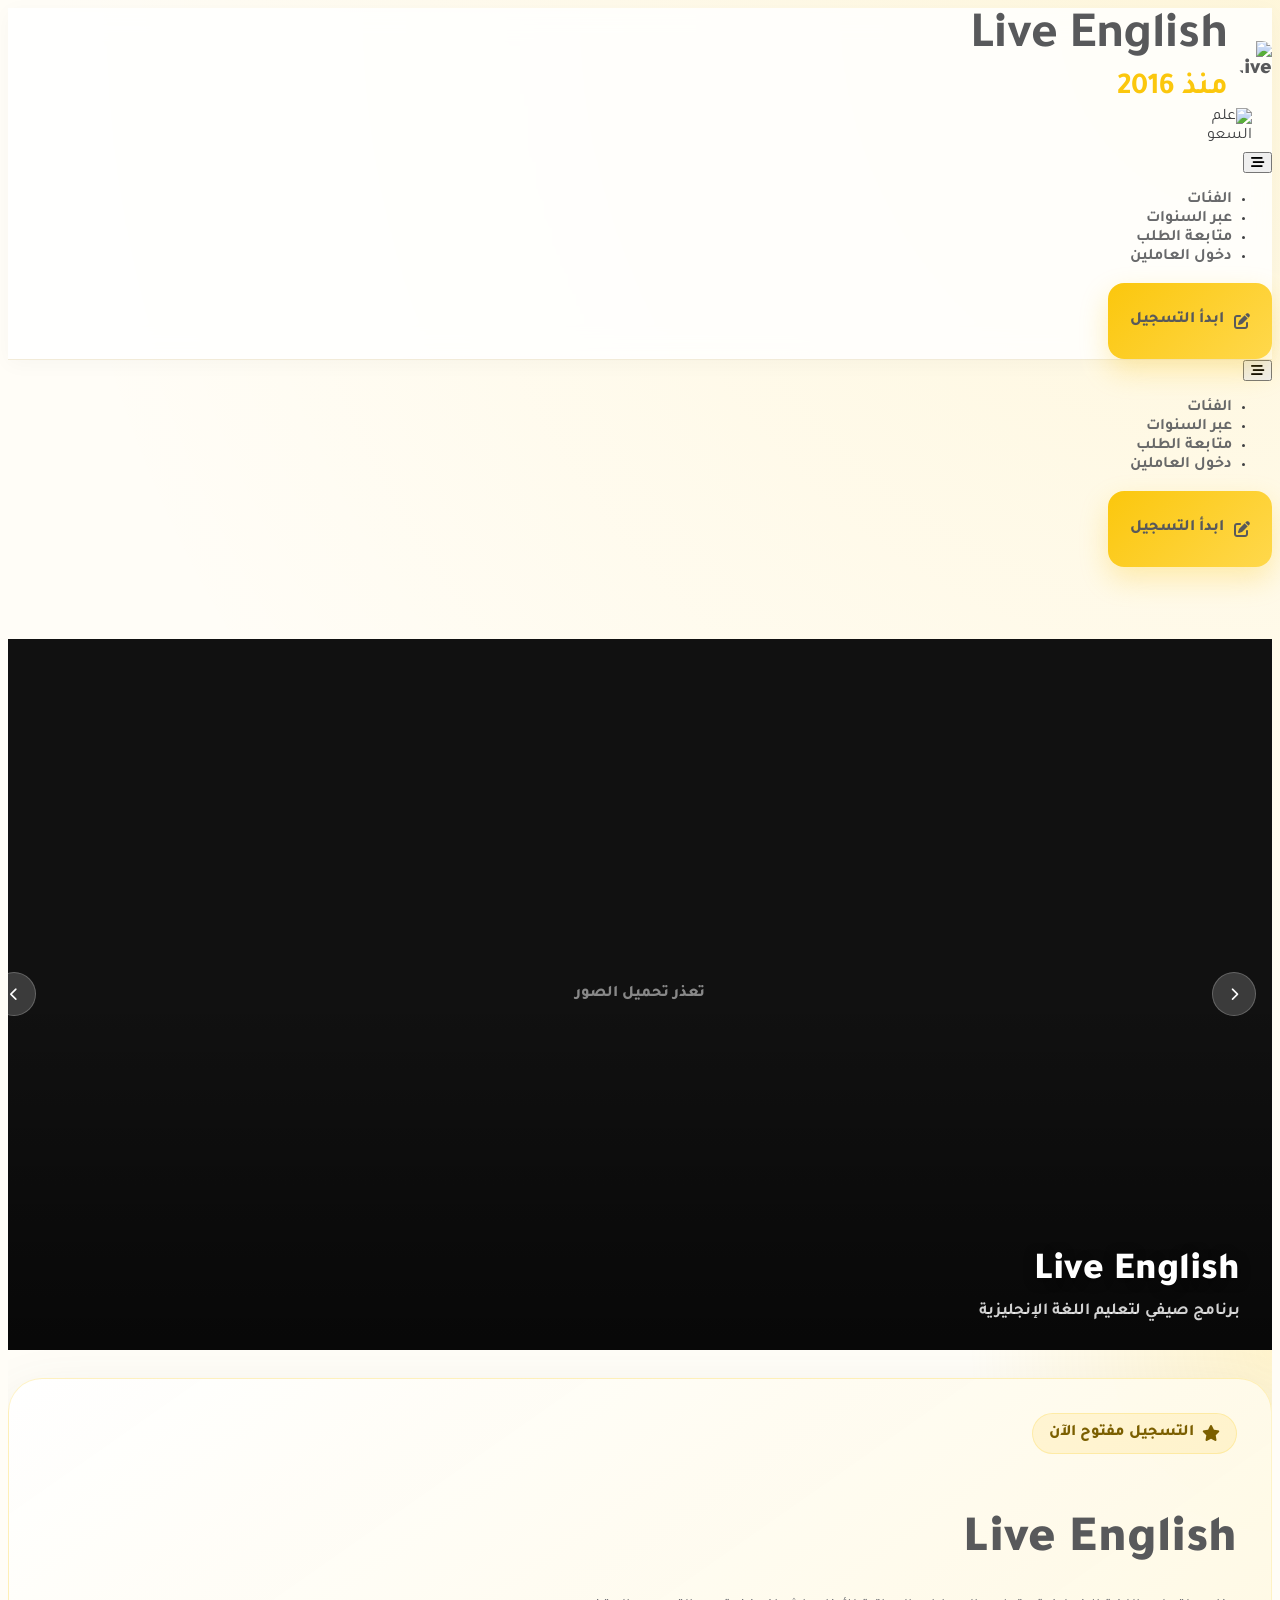
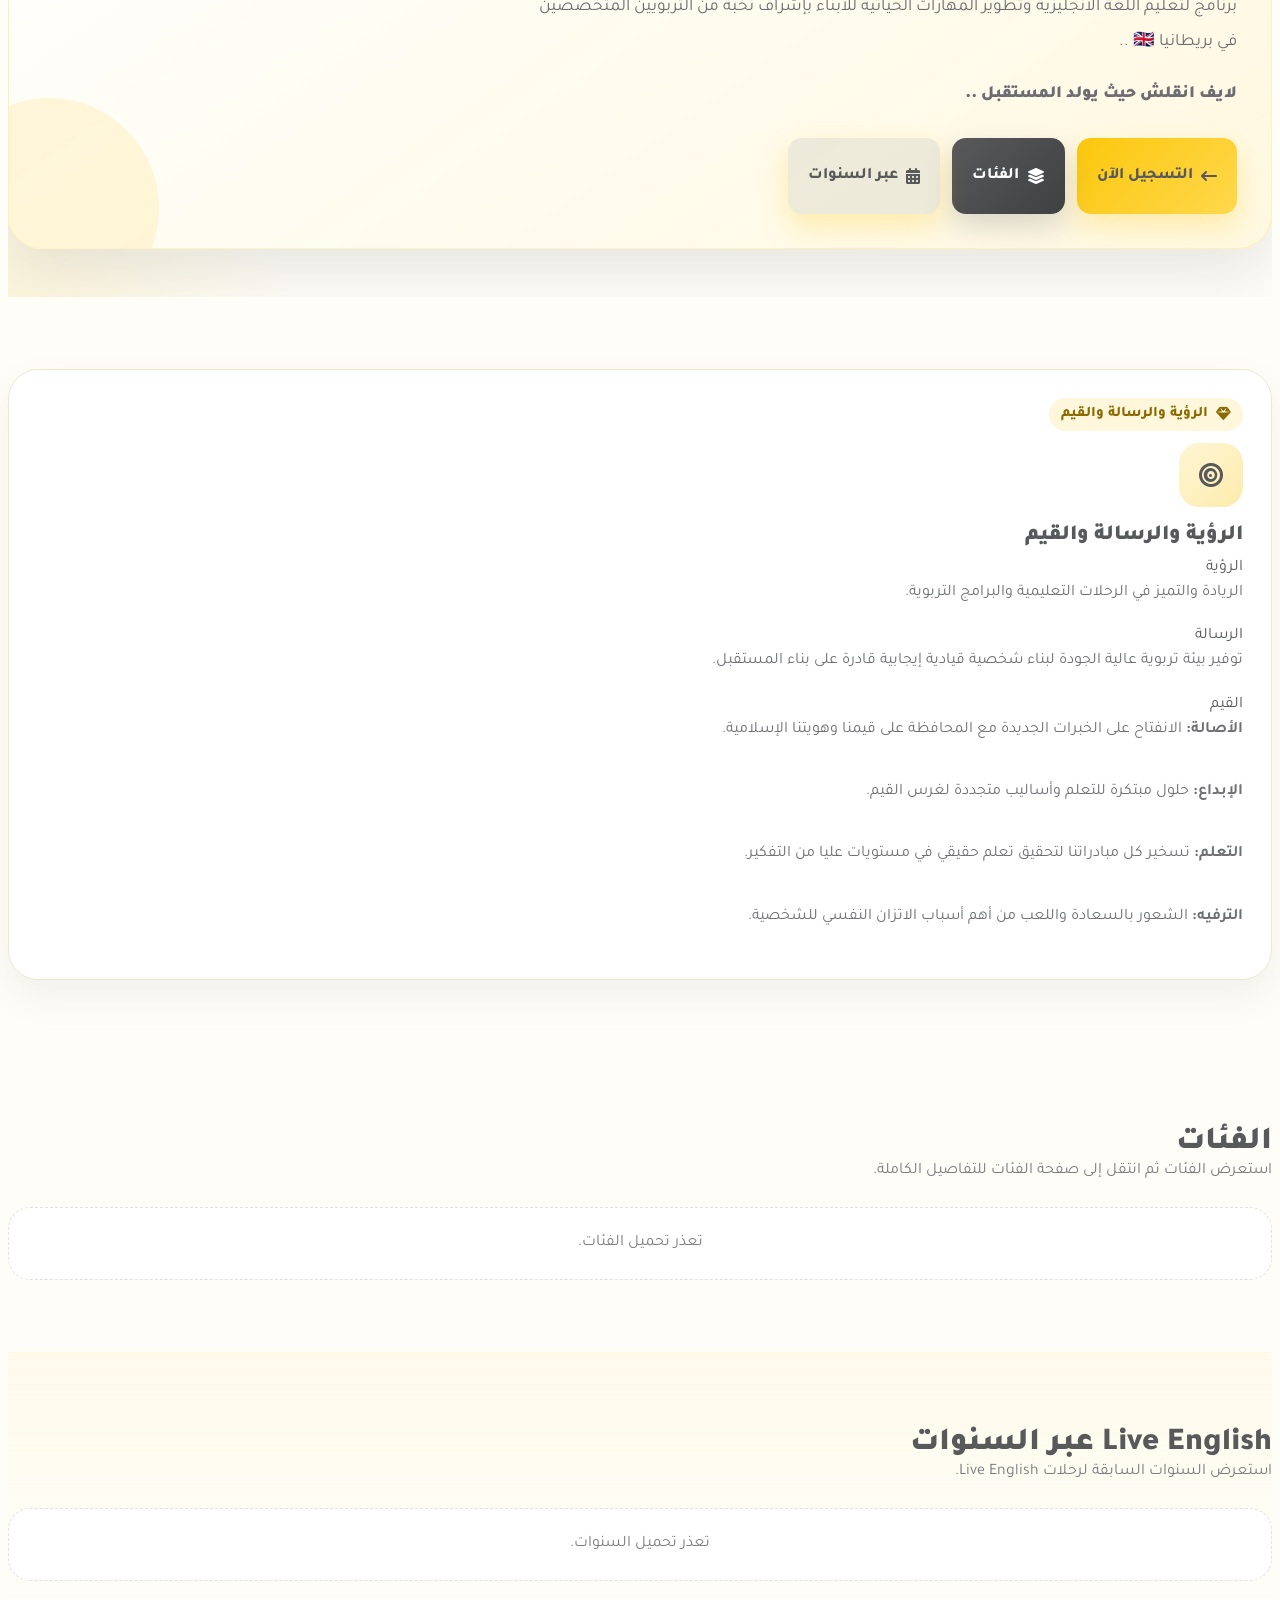
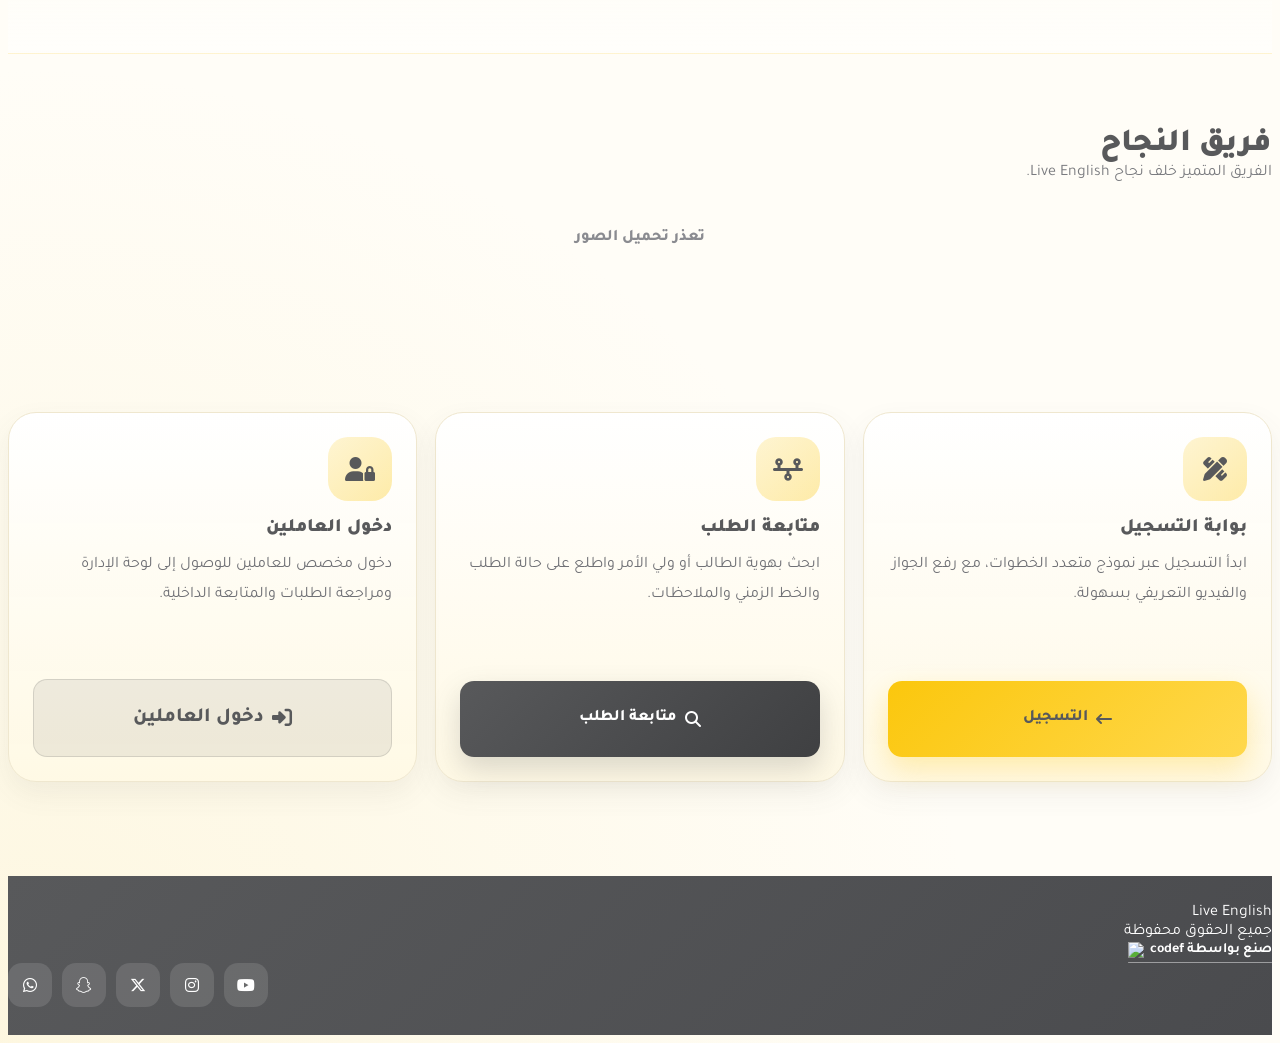
==== commit 10b9b2bc: "Update index.html" ====
--- a/index.html
+++ b/index.html
@@ -720,6 +720,10 @@
     font-size: 1.9rem;
   }
 }
+
+    .home-desc:last-of-type {
+  font-weight: 900;
+}
   
   </style>
 </head>
@@ -831,9 +835,10 @@
             <p class="home-desc">
               برنامج لتعليم اللغة الانجليزية وتطوير المهارات الحياتية للأبناء بإشراف نخبة من التربويين المتخصصين في بريطانيا 🇬🇧 ..
             </p>
-            <p class="home-desc">
-              لايف انقلش حيث يولد المستقبل ..
-            </p>
+            
+            <p class="home-desc" style="font-weight: 900;">
+  لايف انقلش حيث يولد المستقبل ..
+</p>
 
             <div class="home-actions">
               <a href="register.html" class="btn btn-le btn-lg">
@@ -848,6 +853,56 @@
   <i class="fa-solid fa-calendar-days"></i>
   عبر السنوات
 </a>
+            </div>
+          </div>
+        </div>
+      </div>
+    </div>
+  </section>
+
+    <section class="section-padding">
+    <div class="container">
+      <div class="row g-4">
+        <div class="col-12">
+          <div class="category-card" style="padding:28px;">
+            <div class="category-badge">
+              <i class="fa-solid fa-gem"></i>
+              الرؤية والرسالة والقيم
+            </div>
+
+            <div class="category-icon">
+              <i class="fa-solid fa-bullseye"></i>
+            </div>
+
+            <div class="category-title mb-4">الرؤية والرسالة والقيم</div>
+
+            <div class="row g-4">
+              <div class="col-lg-4">
+                <div class="h5 fw-bold mb-3" style="color:#58595b;">الرؤية</div>
+                <div class="category-text mb-0">
+                  الريادة والتميز في الرحلات التعليمية والبرامج التربوية.
+                </div>
+              </div>
+
+              <div class="col-lg-4">
+                <div class="h5 fw-bold mb-3" style="color:#58595b;">الرسالة</div>
+                <div class="category-text mb-0">
+                  توفير بيئة تربوية عالية الجودة لبناء شخصية قيادية إيجابية قادرة على بناء المستقبل.
+                </div>
+              </div>
+
+              <div class="col-lg-4">
+                <div class="h5 fw-bold mb-3" style="color:#58595b;">القيم</div>
+                <div class="category-text mb-0">
+                  <strong>الأصالة:</strong> الانفتاح على الخبرات الجديدة مع المحافظة على قيمنا وهويتنا الإسلامية.
+                  <br><br>
+                  <strong>الإبداع:</strong> حلول مبتكرة للتعلم وأساليب متجددة لغرس القيم.
+                  <br><br>
+                  <strong>التعلم:</strong> تسخير كل مبادراتنا لتحقيق تعلم حقيقي في مستويات عليا من التفكير.
+                  <br><br>
+                  <strong>الترفيه:</strong> الشعور بالسعادة واللعب من أهم أسباب الاتزان النفسي للشخصية.
+                </div>
+              </div>
             </div>
           </div>
         </div>
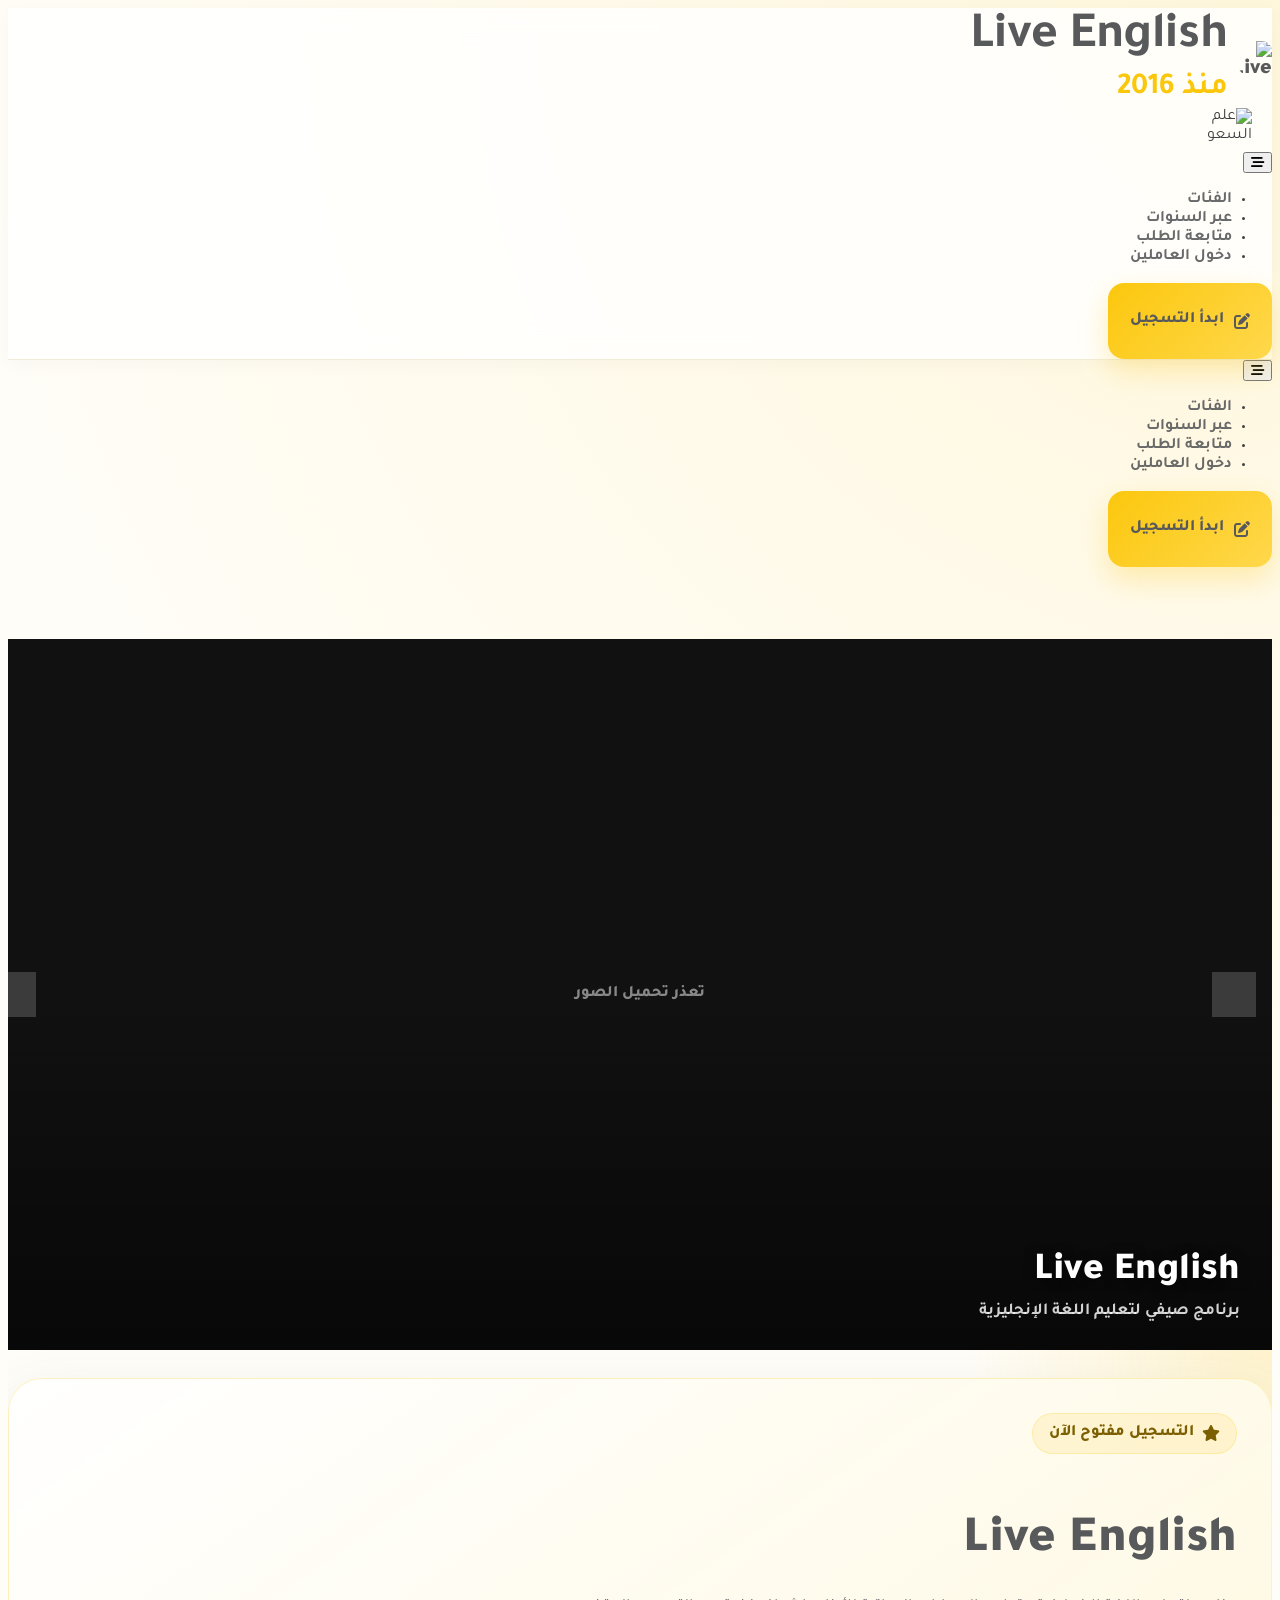
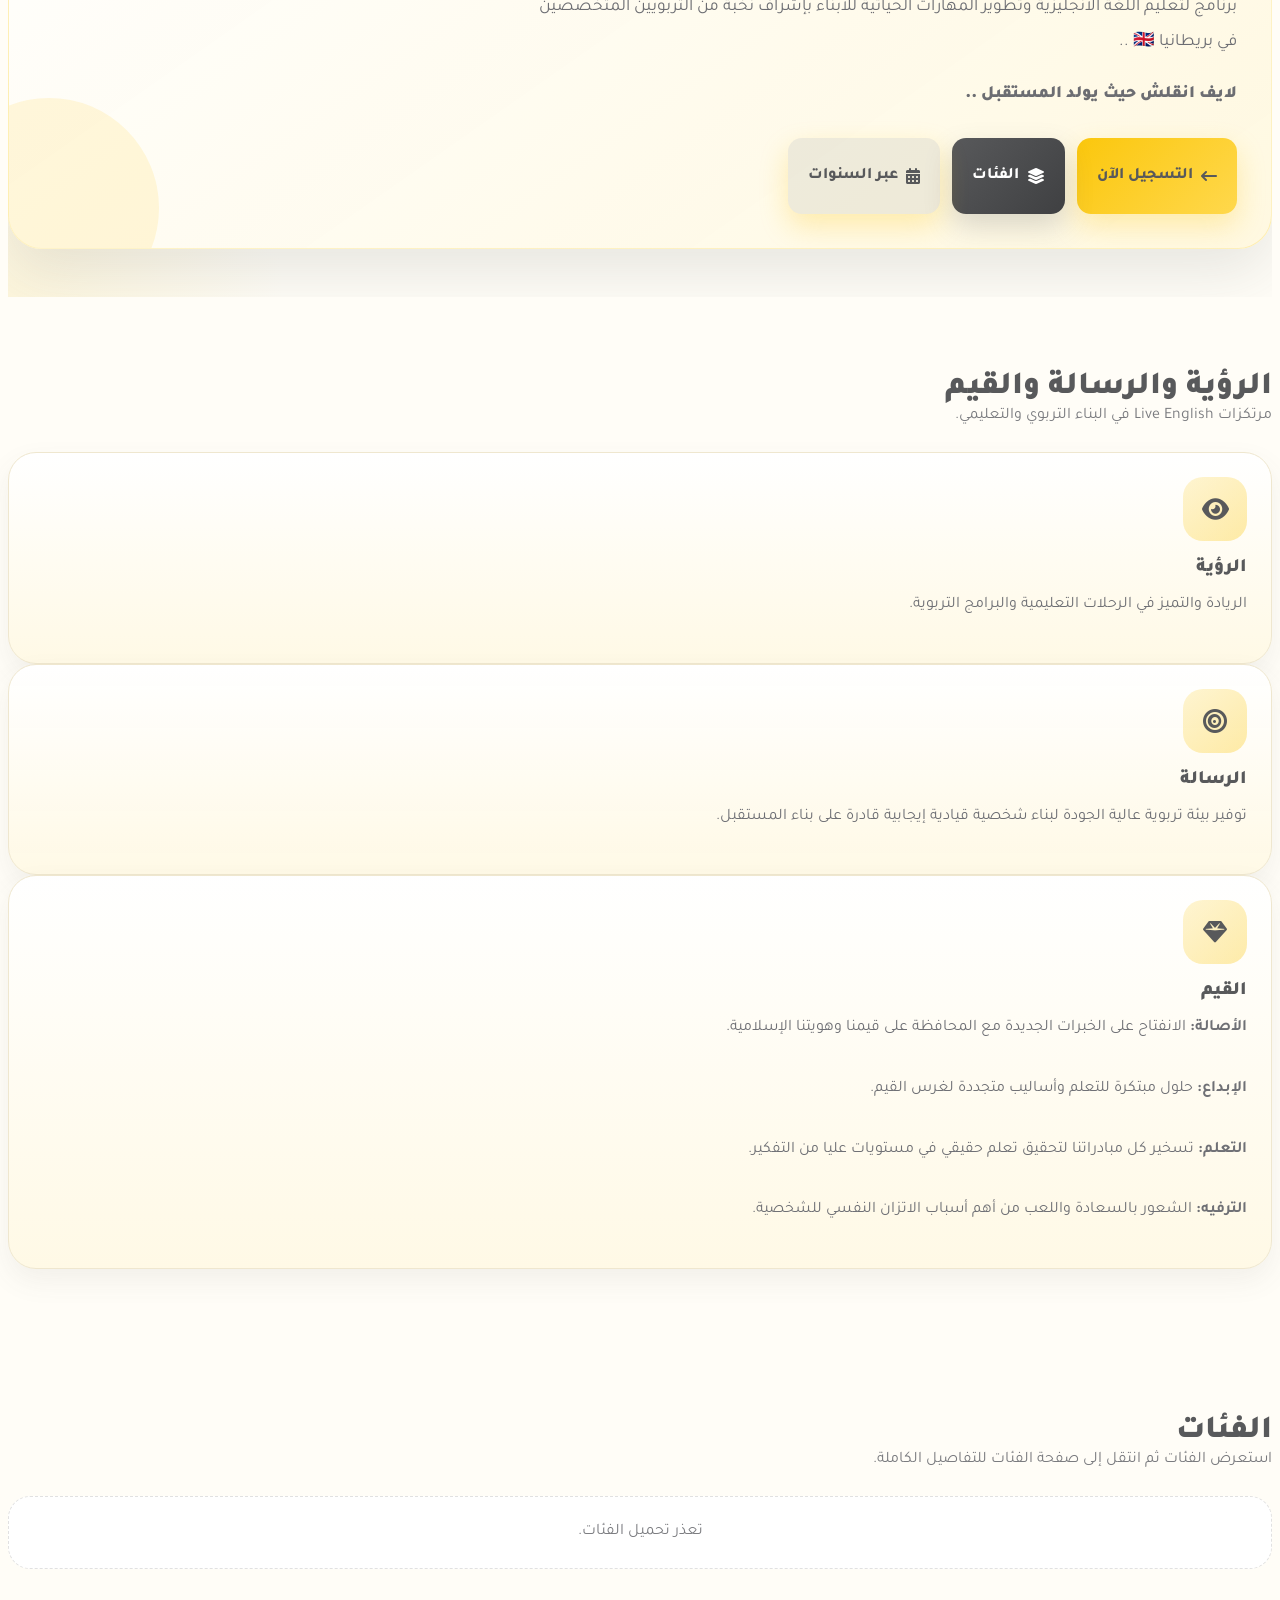
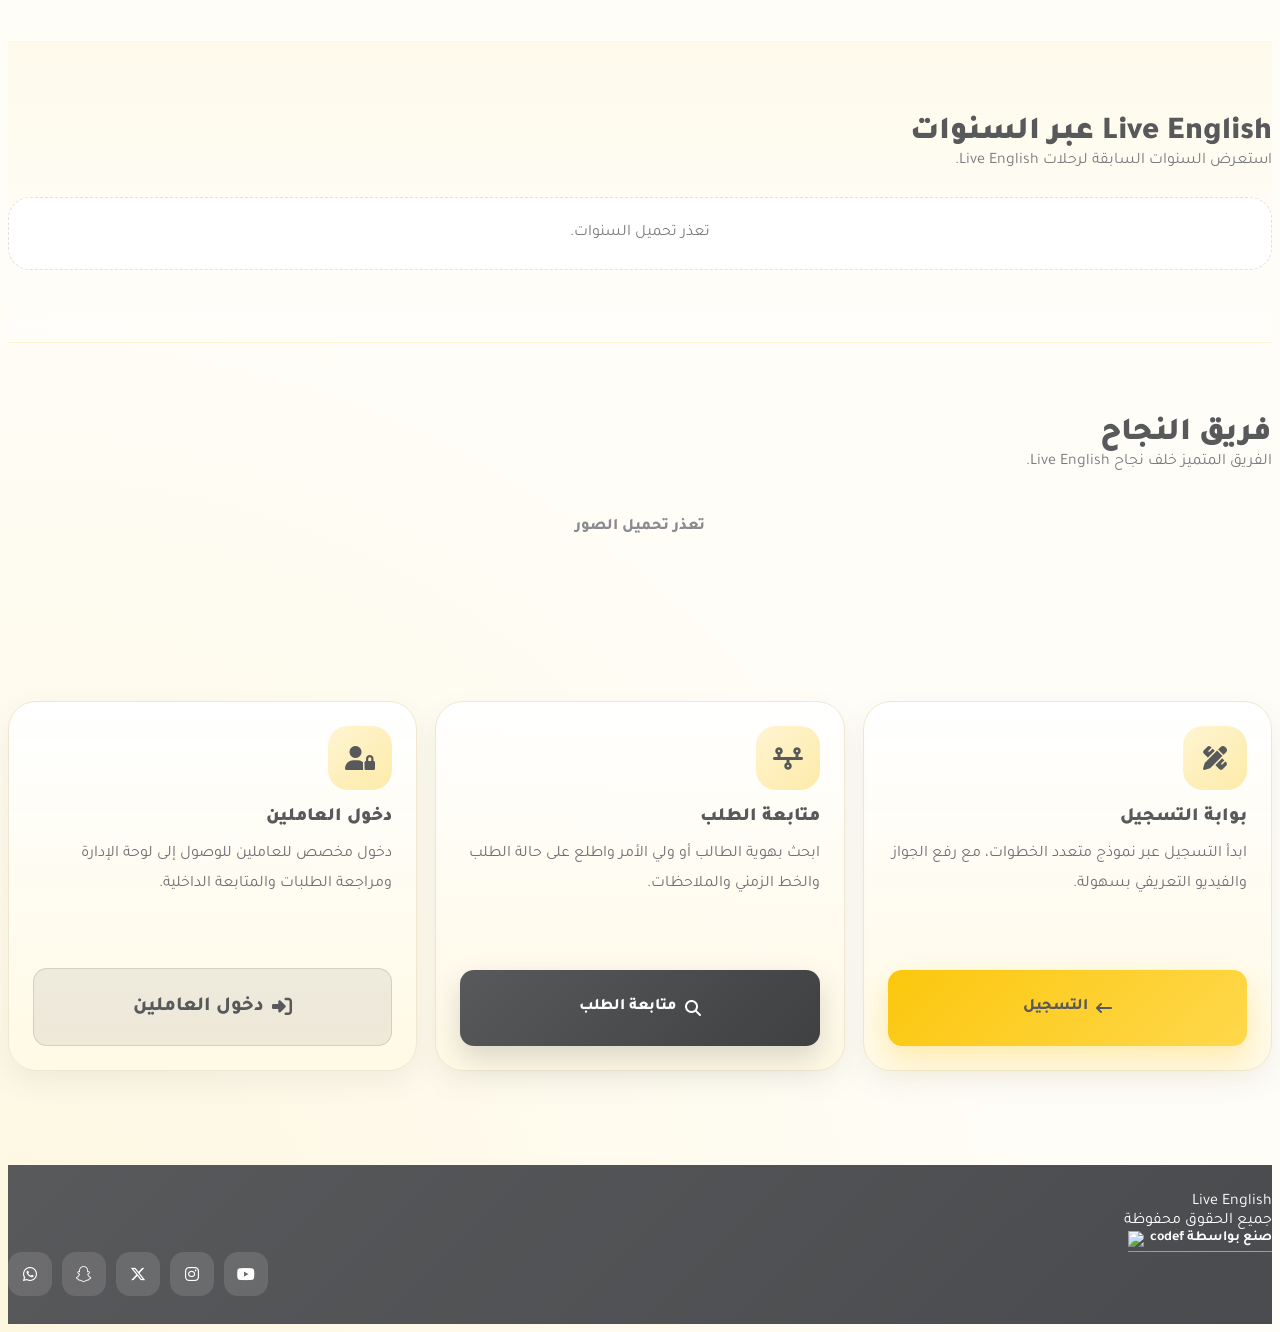
==== commit 284a9481: "Update index.html" ====
--- a/index.html
+++ b/index.html
@@ -860,49 +860,54 @@
     </div>
   </section>
 
-    <section class="section-padding">
+  <section class="section-padding">
     <div class="container">
+      <div class="section-head">
+        <div>
+          <h2 class="section-title-home">الرؤية والرسالة والقيم</h2>
+          <p class="section-note-home">مرتكزات Live English في البناء التربوي والتعليمي.</p>
+        </div>
+      </div>
+
       <div class="row g-4">
-        <div class="col-12">
-          <div class="category-card" style="padding:28px;">
-            <div class="category-badge">
-              <i class="fa-solid fa-gem"></i>
-              الرؤية والرسالة والقيم
+        <div class="col-lg-4">
+          <div class="quick-link-card h-100">
+            <div class="quick-link-icon">
+              <i class="fa-solid fa-eye"></i>
             </div>
-
-            <div class="category-icon">
+            <div class="quick-link-title">الرؤية</div>
+            <div class="quick-link-text">
+              الريادة والتميز في الرحلات التعليمية والبرامج التربوية.
+            </div>
+          </div>
+        </div>
+
+        <div class="col-lg-4">
+          <div class="quick-link-card h-100">
+            <div class="quick-link-icon">
               <i class="fa-solid fa-bullseye"></i>
             </div>
-
-            <div class="category-title mb-4">الرؤية والرسالة والقيم</div>
-
-            <div class="row g-4">
-              <div class="col-lg-4">
-                <div class="h5 fw-bold mb-3" style="color:#58595b;">الرؤية</div>
-                <div class="category-text mb-0">
-                  الريادة والتميز في الرحلات التعليمية والبرامج التربوية.
-                </div>
-              </div>
-
-              <div class="col-lg-4">
-                <div class="h5 fw-bold mb-3" style="color:#58595b;">الرسالة</div>
-                <div class="category-text mb-0">
-                  توفير بيئة تربوية عالية الجودة لبناء شخصية قيادية إيجابية قادرة على بناء المستقبل.
-                </div>
-              </div>
-
-              <div class="col-lg-4">
-                <div class="h5 fw-bold mb-3" style="color:#58595b;">القيم</div>
-                <div class="category-text mb-0">
-                  <strong>الأصالة:</strong> الانفتاح على الخبرات الجديدة مع المحافظة على قيمنا وهويتنا الإسلامية.
-                  <br><br>
-                  <strong>الإبداع:</strong> حلول مبتكرة للتعلم وأساليب متجددة لغرس القيم.
-                  <br><br>
-                  <strong>التعلم:</strong> تسخير كل مبادراتنا لتحقيق تعلم حقيقي في مستويات عليا من التفكير.
-                  <br><br>
-                  <strong>الترفيه:</strong> الشعور بالسعادة واللعب من أهم أسباب الاتزان النفسي للشخصية.
-                </div>
-              </div>
+            <div class="quick-link-title">الرسالة</div>
+            <div class="quick-link-text">
+              توفير بيئة تربوية عالية الجودة لبناء شخصية قيادية إيجابية قادرة على بناء المستقبل.
+            </div>
+          </div>
+        </div>
+
+        <div class="col-lg-4">
+          <div class="quick-link-card h-100">
+            <div class="quick-link-icon">
+              <i class="fa-solid fa-gem"></i>
+            </div>
+            <div class="quick-link-title">القيم</div>
+            <div class="quick-link-text">
+              <strong>الأصالة:</strong> الانفتاح على الخبرات الجديدة مع المحافظة على قيمنا وهويتنا الإسلامية.
+              <br><br>
+              <strong>الإبداع:</strong> حلول مبتكرة للتعلم وأساليب متجددة لغرس القيم.
+              <br><br>
+              <strong>التعلم:</strong> تسخير كل مبادراتنا لتحقيق تعلم حقيقي في مستويات عليا من التفكير.
+              <br><br>
+              <strong>الترفيه:</strong> الشعور بالسعادة واللعب من أهم أسباب الاتزان النفسي للشخصية.
             </div>
           </div>
         </div>
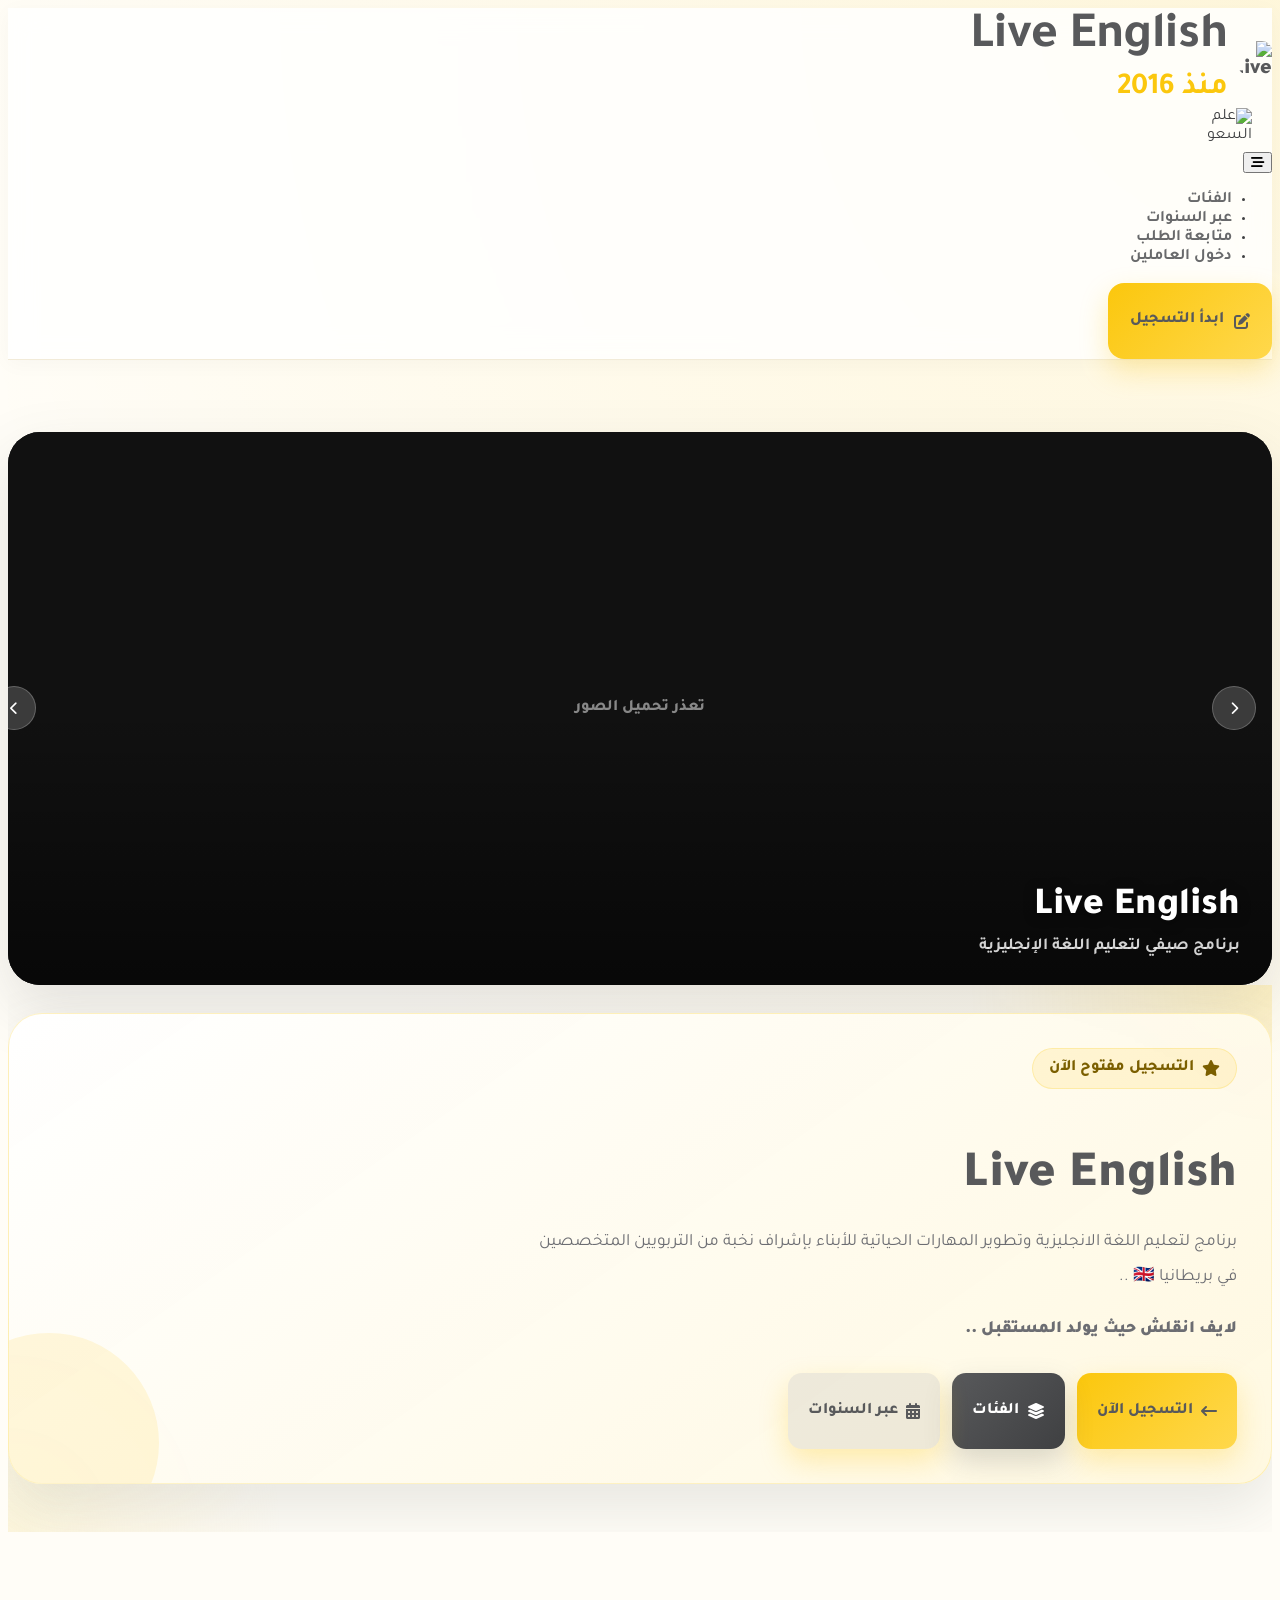
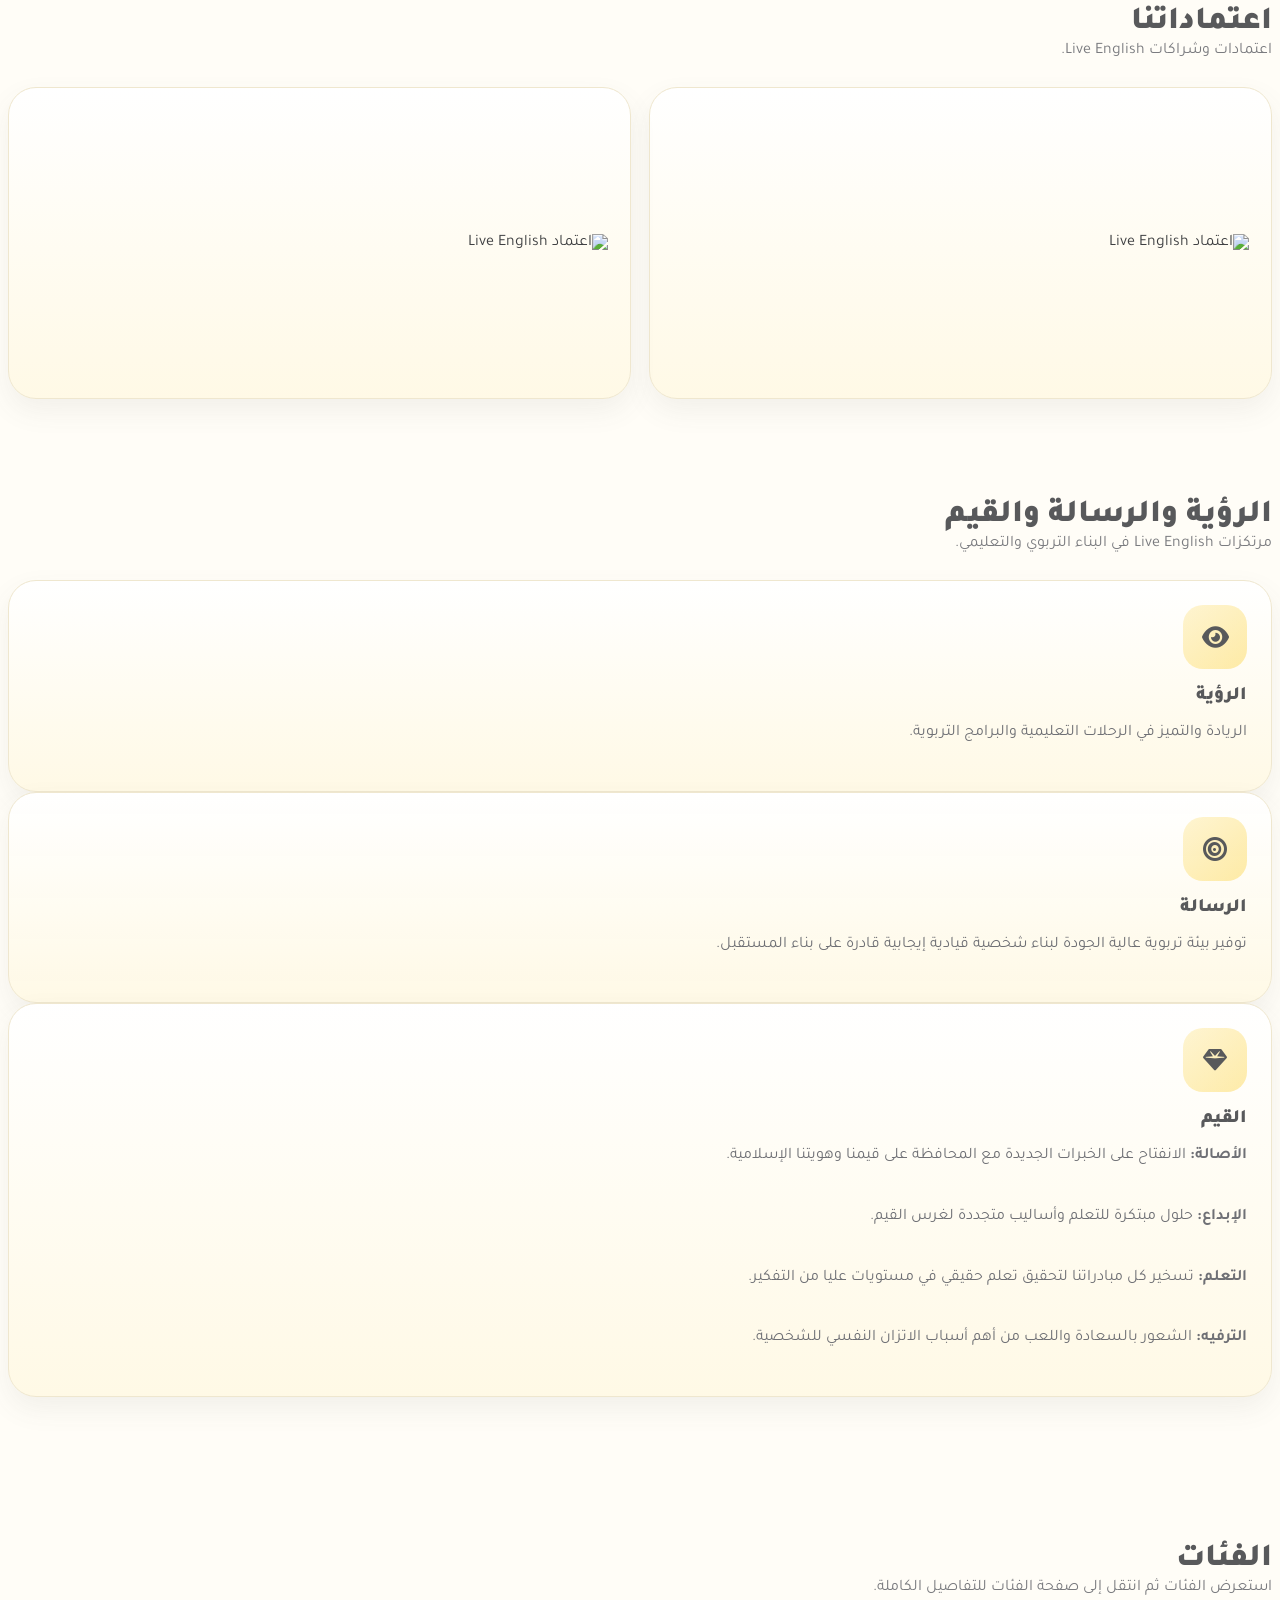
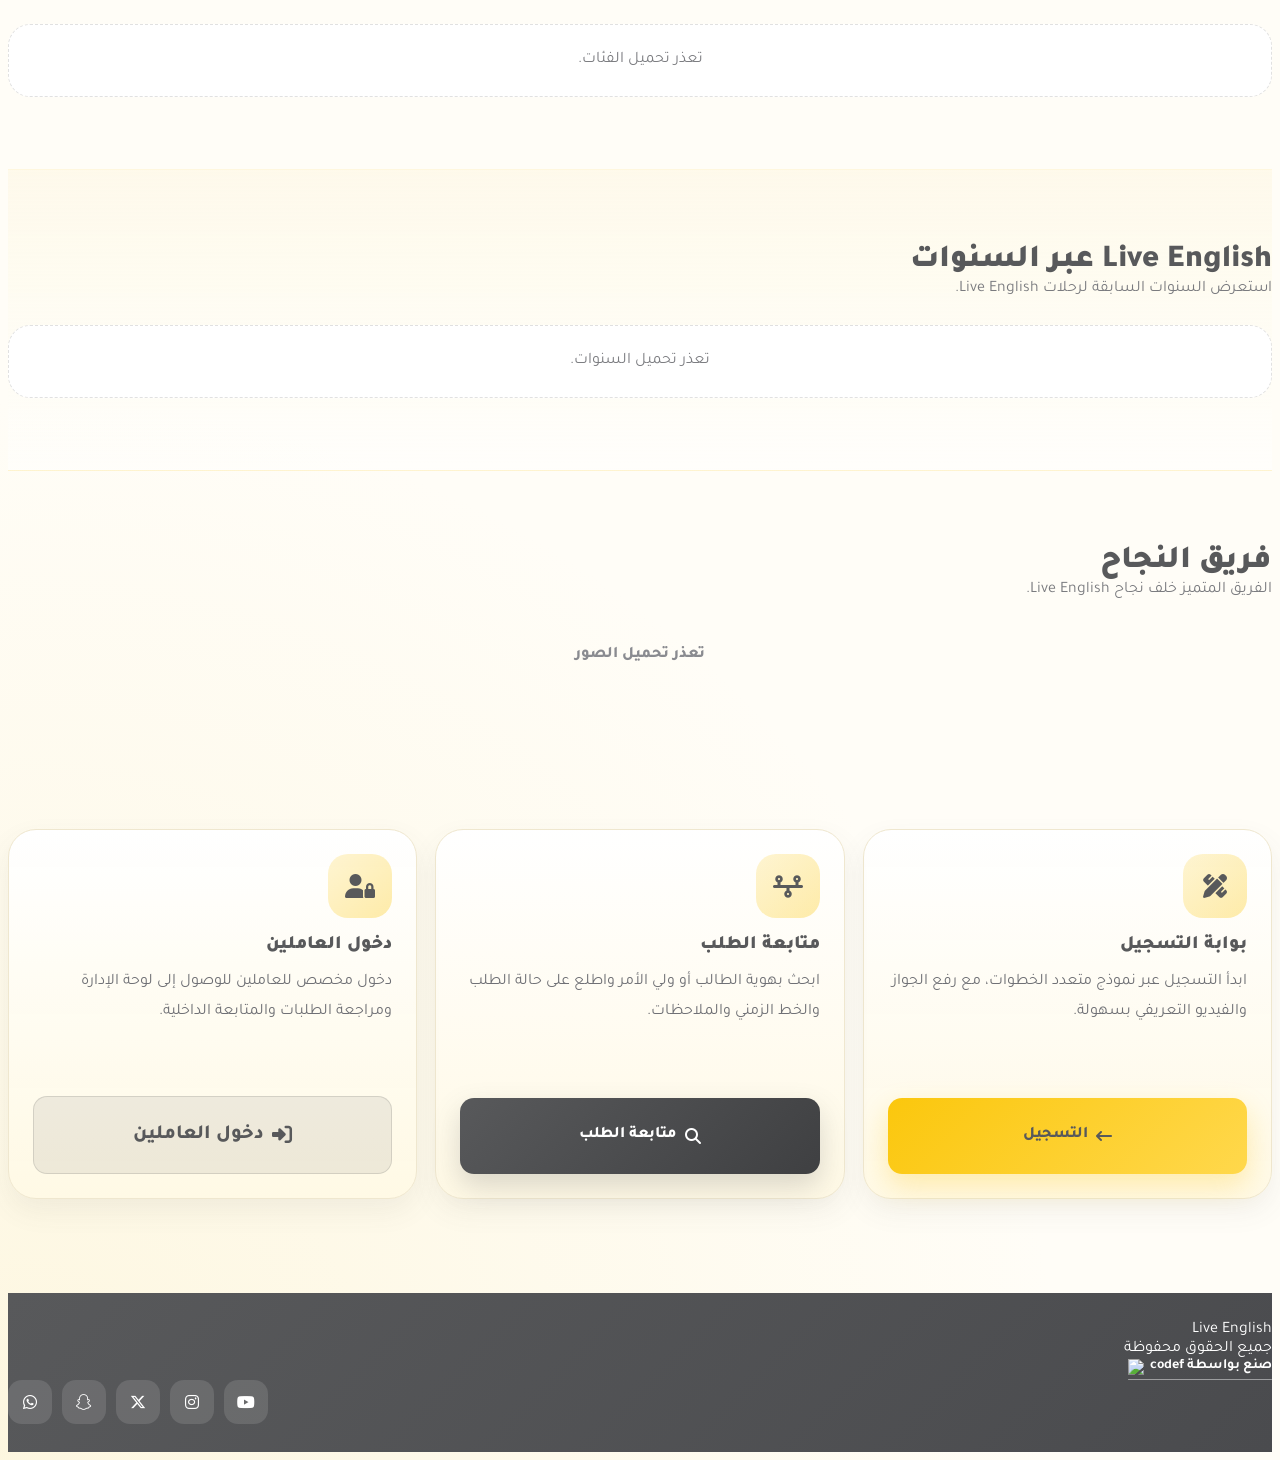
==== commit 58d49630: "Add files via upload" ====
--- a/index.html
+++ b/index.html
@@ -309,6 +309,47 @@
       flex-grow:1;
     }
 
+    .accreditations-grid{
+      display:grid;
+      grid-template-columns:repeat(2,minmax(0,1fr));
+      gap:18px;
+      align-items:stretch;
+    }
+
+    .accreditations-grid > .accreditation-item:nth-last-child(1):nth-child(odd){
+      grid-column:1 / -1;
+      justify-self:center;
+      width:min(100%, calc((100% - 18px) / 2));
+    }
+
+    .accreditation-card{
+      background:linear-gradient(180deg, rgba(255,255,255,.99), rgba(255,249,229,.94));
+      border:1px solid #efe7cf;
+      border-radius:28px;
+      box-shadow:0 12px 28px rgba(88,89,91,.08);
+      padding:22px;
+      height:100%;
+      min-height:220px;
+      display:flex;
+      align-items:center;
+      justify-content:center;
+      transition:.28s ease;
+      cursor:pointer;
+    }
+
+    .accreditation-card:hover{
+      transform:translateY(-6px);
+      box-shadow:0 22px 42px rgba(88,89,91,.14);
+    }
+
+    .accreditation-card img{
+      display:block;
+      width:100%;
+      max-width:100%;
+      max-height:clamp(150px, 22vw, 260px);
+      object-fit:contain;
+    }
+
     .loading-box{
       background:#fff;
       border:1px solid #efe7cf;
@@ -411,14 +452,18 @@
       padding:0;
       margin-top:72px;
       margin-bottom:0;
-      background:#0a0a0a;
+      background:transparent;
     }
     .banner-wrap{
       position:relative;
       width:100%;
-      aspect-ratio:16/9;
+      aspect-ratio:16/7;
+      min-height:260px;
+      max-height:560px;
       overflow:hidden;
       background:#111;
+      border-radius:32px;
+      box-shadow:0 24px 60px rgba(88,89,91,.16);
     }
     .banner-slide{
       position:absolute;
@@ -634,8 +679,17 @@
     .team-card:hover .team-card-overlay{ opacity:1; }
 
     @media(max-width:767.98px){
+      .banner-wrap{
+        aspect-ratio:16/9;
+        min-height:190px;
+        border-radius:22px;
+      }
       .banner-caption{ bottom:16px; right:16px; left:16px; }
       .team-grid{ grid-template-columns:repeat(2,1fr); gap:10px; }
+      .accreditations-grid{ grid-template-columns:1fr; }
+      .accreditations-grid > .accreditation-item:nth-last-child(1):nth-child(odd){ width:100%; }
+      .accreditation-card{ min-height:180px; padding:18px; }
+      .accreditation-card img{ max-height:210px; }
     }
 
     @media (max-width:991.98px){
@@ -765,51 +819,32 @@
   </div>
 </nav>
 
-      <button class="navbar-toggler border-0 shadow-none" type="button" data-bs-toggle="collapse" data-bs-target="#mainNav" aria-controls="mainNav" aria-expanded="false" aria-label="تبديل القائمة">
-        <i class="fa-solid fa-bars-staggered"></i>
-      </button>
-
-      <div class="collapse navbar-collapse" id="mainNav">
-        <ul class="navbar-nav ms-auto mb-3 mb-lg-0 align-items-lg-center gap-lg-2">
-          <li class="nav-item"><a class="nav-link" href="categories.html">الفئات</a></li>
-          <li class="nav-item"><a class="nav-link" href="years.html">عبر السنوات</a></li>
-          <li class="nav-item"><a class="nav-link" href="track.html">متابعة الطلب</a></li>
-          <li class="nav-item"><a class="nav-link" href="staff-login.html">دخول العاملين</a></li>
-        </ul>
-
-        <div class="d-flex flex-column flex-lg-row gap-2 ms-lg-3">
-          <a href="register.html" class="btn btn-le">
-            <i class="fa-solid fa-pen-to-square"></i>
-            ابدأ التسجيل
-          </a>
-        </div>
+
+  <section class="banner-section">
+    <div class="container">
+      <div class="banner-wrap" id="bannerWrap">
+        <div class="banner-loading" id="bannerLoading">
+          <span><i class="fa-solid fa-spinner fa-spin me-2"></i>جاري تحميل الصور...</span>
+        </div>
+
+        <div class="banner-arrows">
+          <button class="banner-arrow" id="bannerPrev" type="button" aria-label="السابق">
+            <i class="fa-solid fa-chevron-right"></i>
+          </button>
+          <button class="banner-arrow" id="bannerNext" type="button" aria-label="التالي">
+            <i class="fa-solid fa-chevron-left"></i>
+          </button>
+        </div>
+
+        <div class="banner-overlay"></div>
+
+        <div class="banner-caption">
+          <div class="banner-caption-title">Live English</div>
+          <div class="banner-caption-sub" id="bannerSubCaption">برنامج صيفي لتعليم اللغة الإنجليزية</div>
+        </div>
+
+        <div class="banner-dots" id="bannerDots"></div>
       </div>
-    </div>
-  </nav>
-
-  <section class="banner-section">
-    <div class="banner-wrap" id="bannerWrap">
-      <div class="banner-loading" id="bannerLoading">
-        <span><i class="fa-solid fa-spinner fa-spin me-2"></i>جاري تحميل الصور...</span>
-      </div>
-
-      <div class="banner-arrows">
-        <button class="banner-arrow" id="bannerPrev" type="button" aria-label="السابق">
-          <i class="fa-solid fa-chevron-right"></i>
-        </button>
-        <button class="banner-arrow" id="bannerNext" type="button" aria-label="التالي">
-          <i class="fa-solid fa-chevron-left"></i>
-        </button>
-      </div>
-
-      <div class="banner-overlay"></div>
-
-      <div class="banner-caption">
-        <div class="banner-caption-title">Live English</div>
-        <div class="banner-caption-sub" id="bannerSubCaption">برنامج صيفي لتعليم اللغة الإنجليزية</div>
-      </div>
-
-      <div class="banner-dots" id="bannerDots"></div>
     </div>
   </section>
 
@@ -857,6 +892,19 @@
           </div>
         </div>
       </div>
+    </div>
+  </section>
+
+  <section class="section-padding">
+    <div class="container">
+      <div class="section-head">
+        <div>
+          <h2 class="section-title-home">اعتماداتنا</h2>
+          <p class="section-note-home">اعتمادات وشراكات Live English.</p>
+        </div>
+      </div>
+
+      <div class="accreditations-grid" id="accreditationsGrid"></div>
     </div>
   </section>
 
@@ -1056,6 +1104,36 @@
     let lightboxImages = [];
     let lightboxIndex  = 0;
 
+    // لإضافة اعتماد جديد لاحقًا: أضف رابط الصورة داخل هذه القائمة بنفس الصيغة.
+    const accreditationImages = [
+      { name: 'اعتماد Live English', thumb: 'https://i.top4top.io/p_382048e3t1.jpg' },
+      { name: 'اعتماد Live English', thumb: 'https://j.top4top.io/p_38204vy002.jpg' }
+    ];
+
+    function initAccreditations() {
+      const grid = document.getElementById('accreditationsGrid');
+      if (!grid) return;
+
+      grid.innerHTML = '';
+      accreditationImages.forEach((img, i) => {
+        const item = document.createElement('div');
+        item.className = 'accreditation-item';
+        item.innerHTML = `
+          <div class="accreditation-card" role="button" tabindex="0" aria-label="عرض ${escapeAttr(img.name || 'الاعتماد')}">
+            <img src="${escapeAttr(img.thumb)}" alt="${escapeAttr(img.name || 'اعتماد Live English')}" loading="lazy">
+          </div>
+        `;
+        item.querySelector('.accreditation-card')?.addEventListener('click', () => openLightbox(accreditationImages, i));
+        item.querySelector('.accreditation-card')?.addEventListener('keydown', (e) => {
+          if (e.key === 'Enter' || e.key === ' ') {
+            e.preventDefault();
+            openLightbox(accreditationImages, i);
+          }
+        });
+        grid.appendChild(item);
+      });
+    }
+
     async function initBanner() {
       try {
         const res  = await fetch(`${DRIVE_SCRIPT_URL}?action=getFolderImages&folderId=${BANNER_FOLDER_ID}`);
@@ -1231,6 +1309,7 @@
     }
 
     document.addEventListener('DOMContentLoaded', async () => {
+      initAccreditations();
       await Promise.all([
         loadCategories(),
         loadYears(),
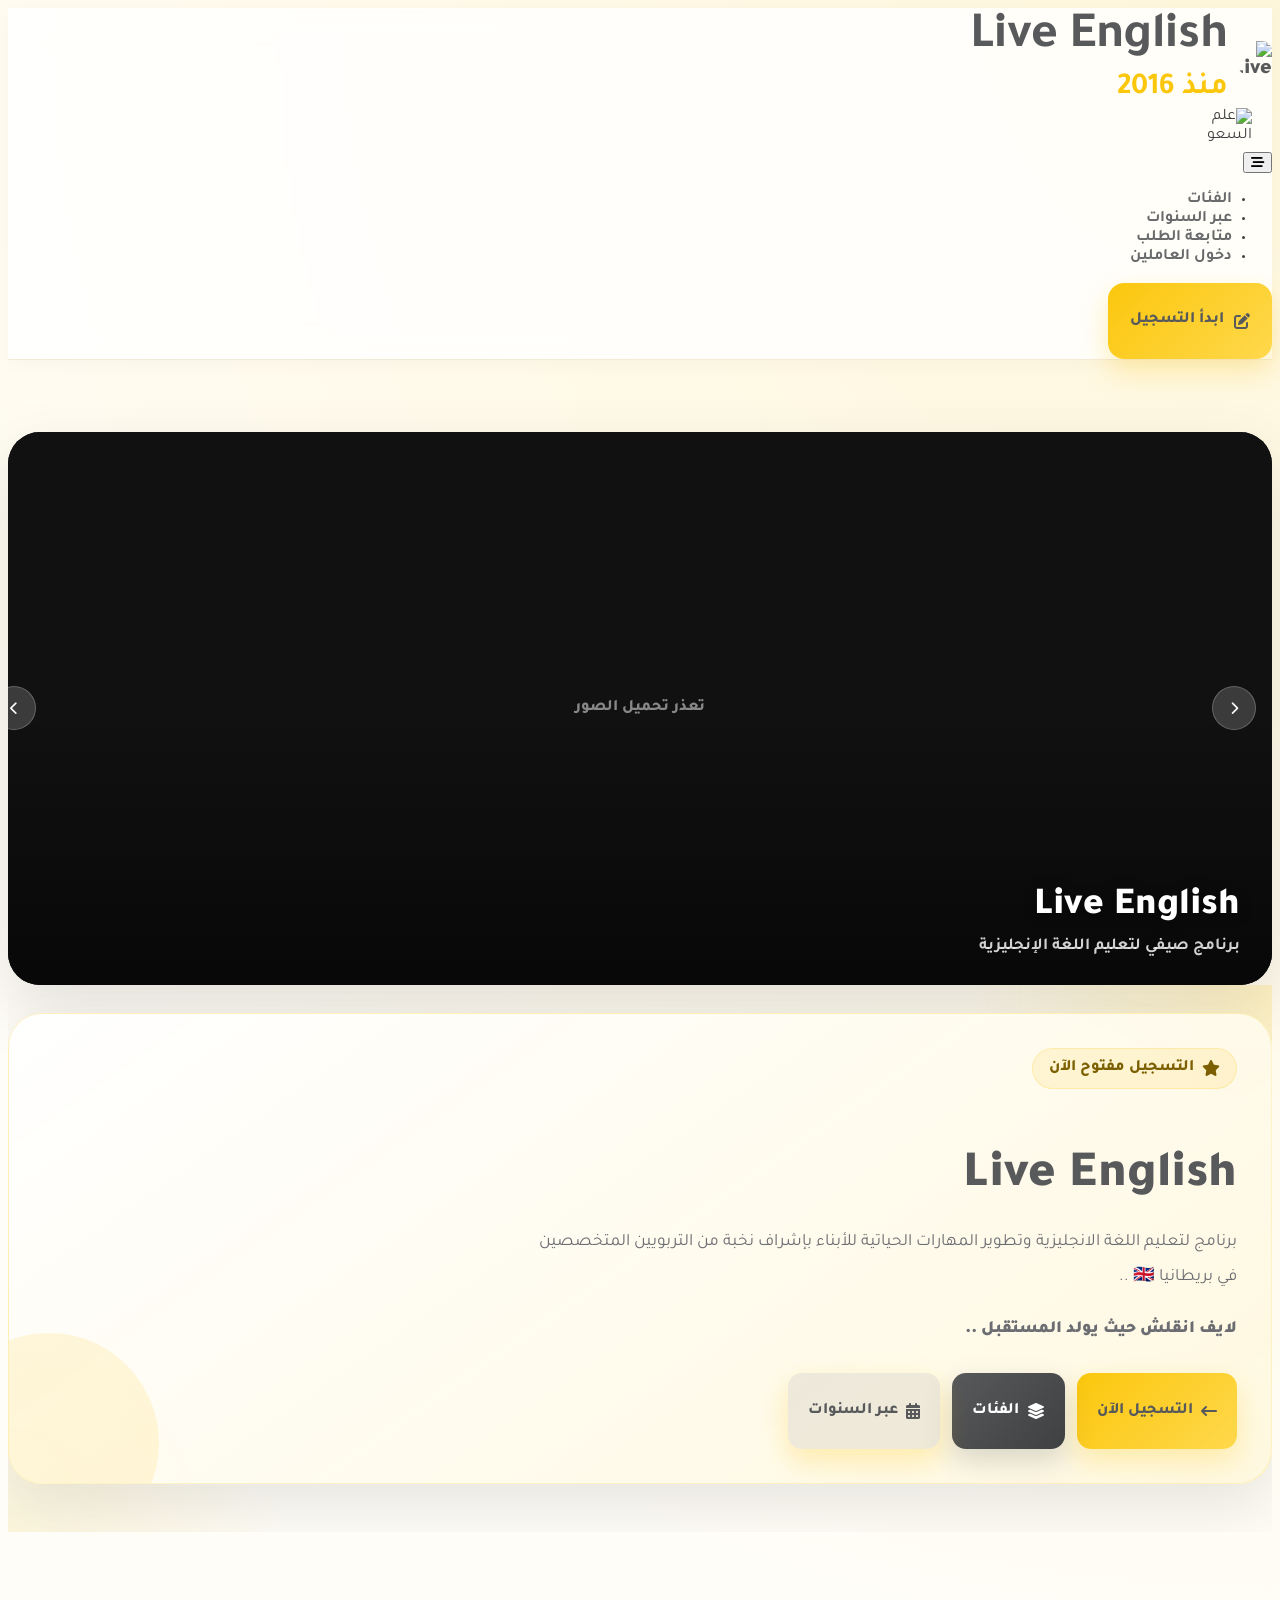
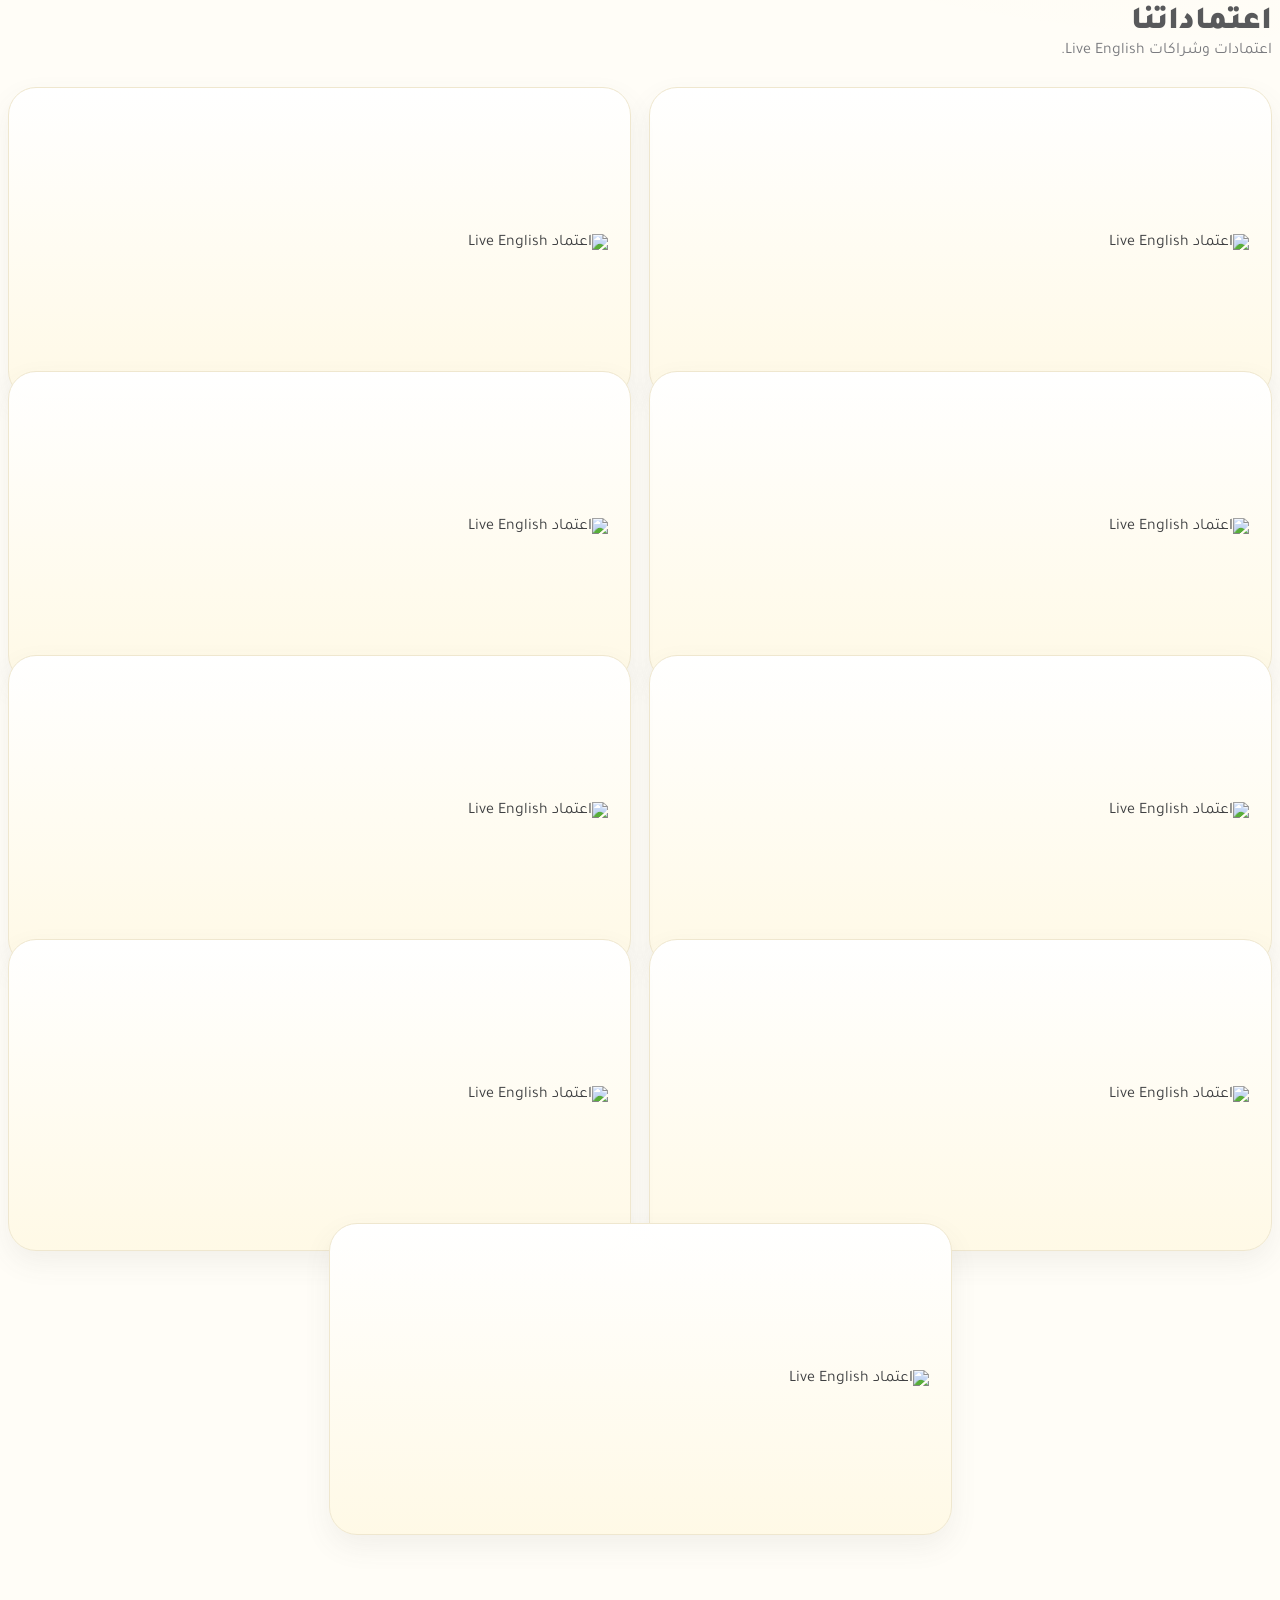
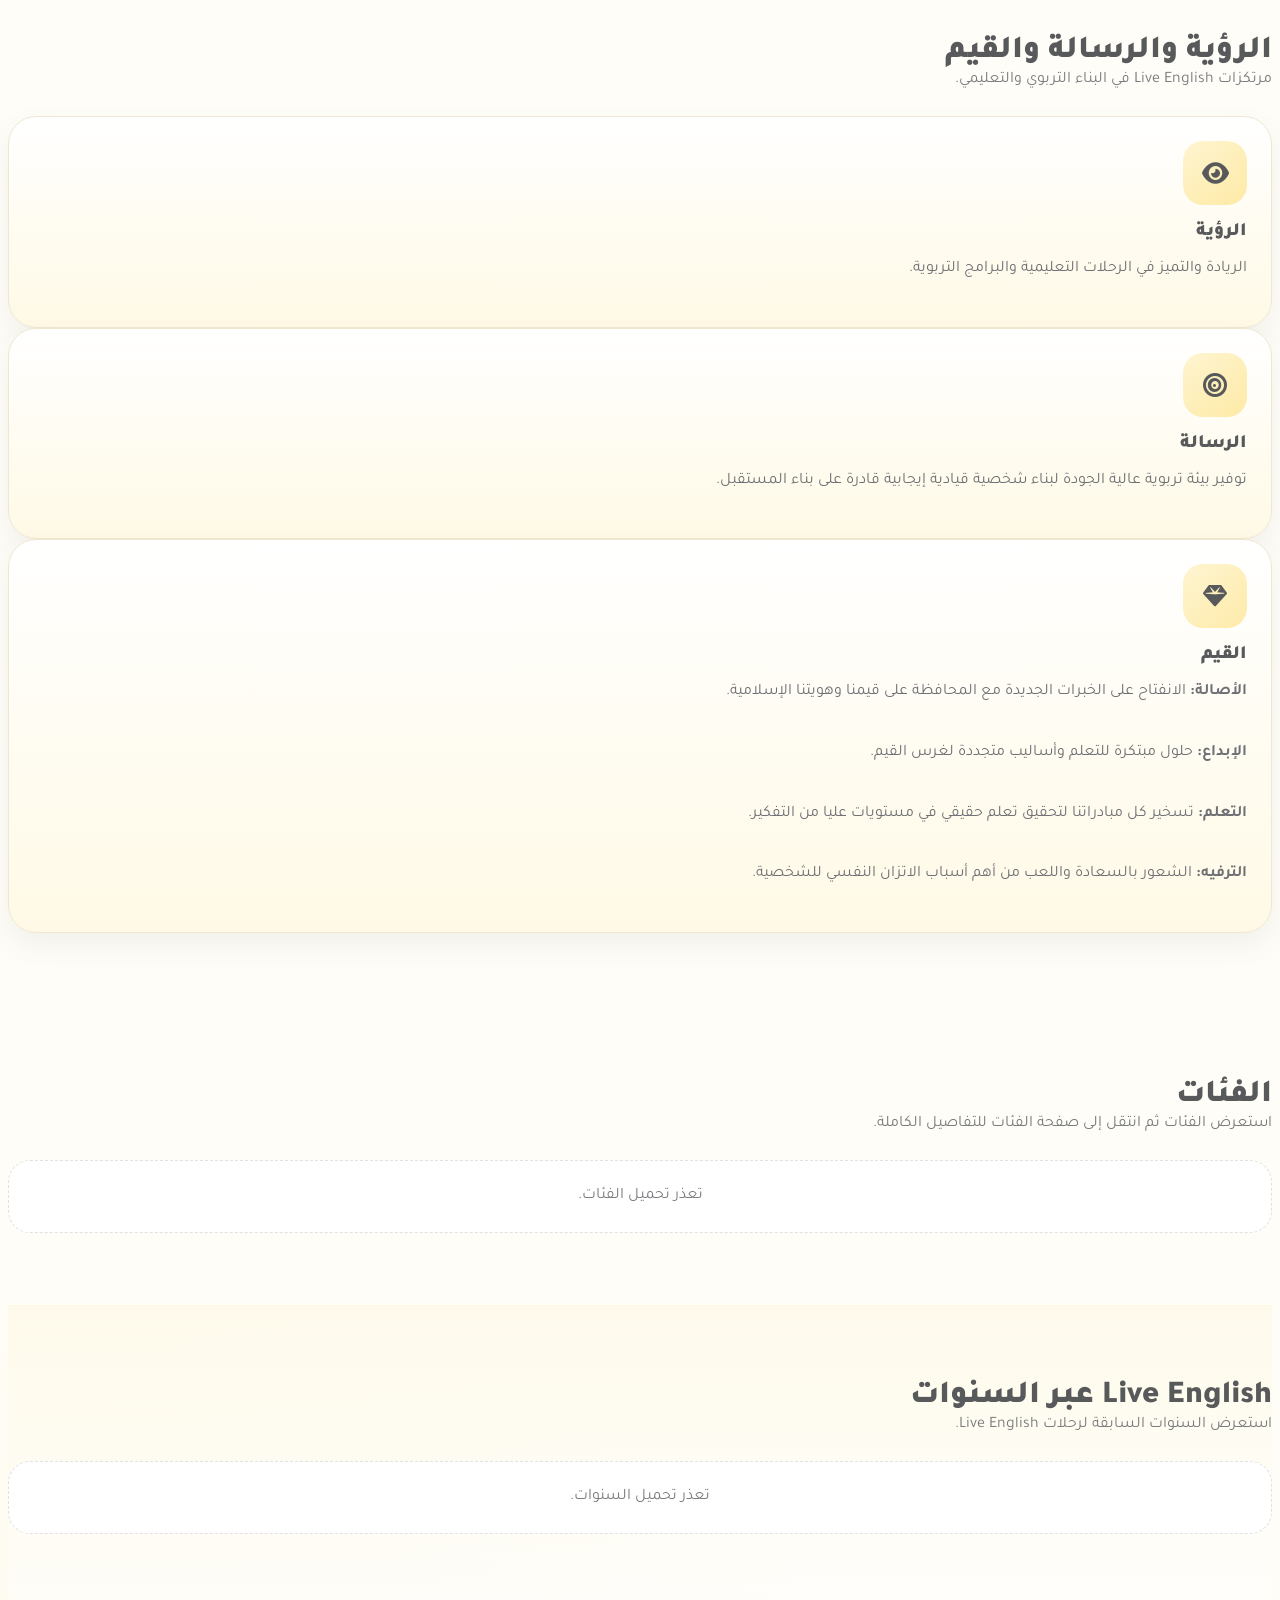
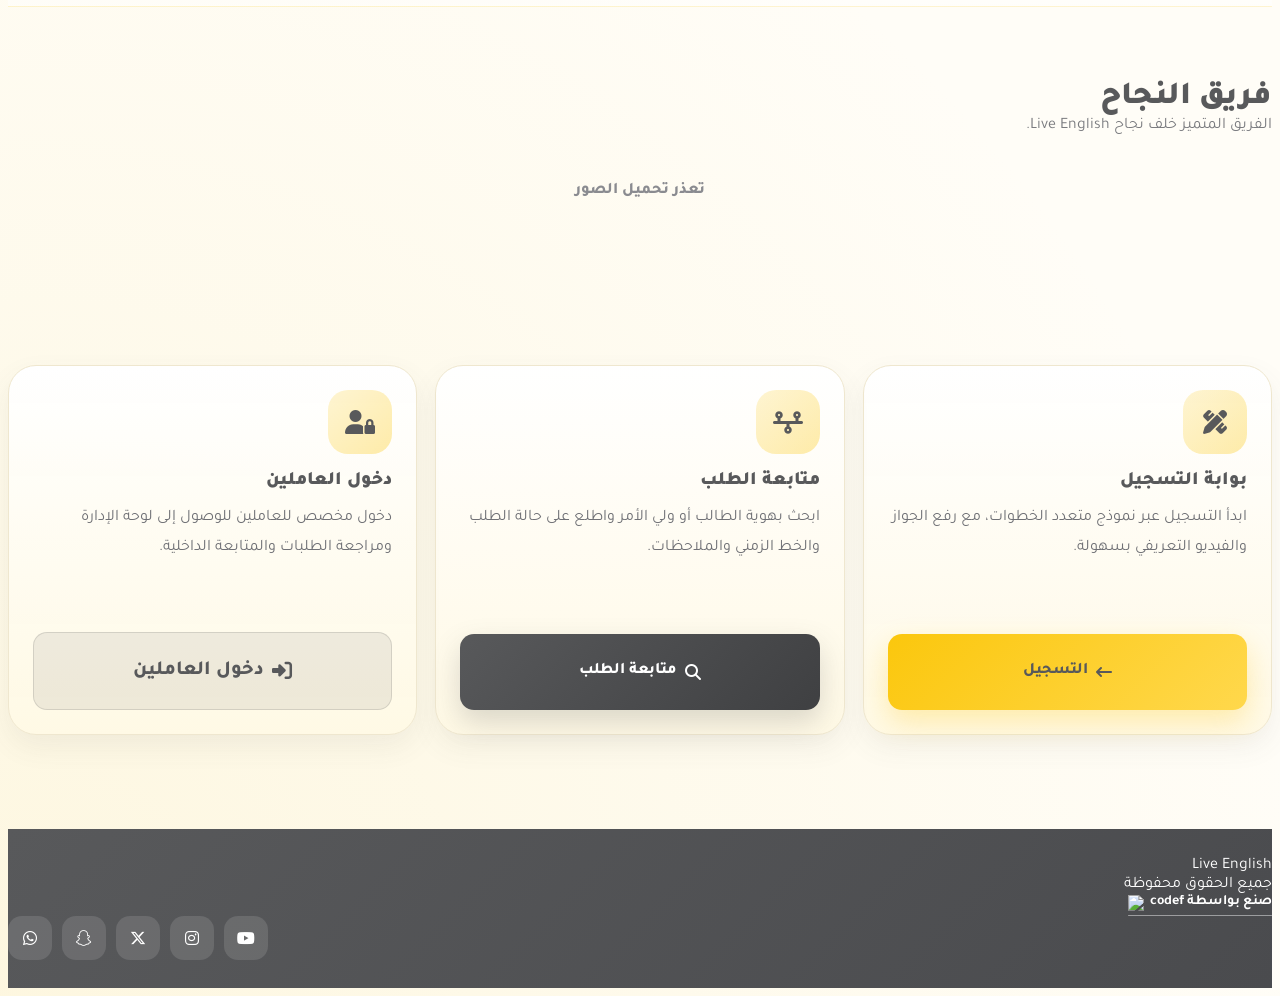
==== commit a00adc42: "Update index.html" ====
--- a/index.html
+++ b/index.html
@@ -1107,7 +1107,14 @@
     // لإضافة اعتماد جديد لاحقًا: أضف رابط الصورة داخل هذه القائمة بنفس الصيغة.
     const accreditationImages = [
       { name: 'اعتماد Live English', thumb: 'https://i.top4top.io/p_382048e3t1.jpg' },
-      { name: 'اعتماد Live English', thumb: 'https://j.top4top.io/p_38204vy002.jpg' }
+      { name: 'اعتماد Live English', thumb: 'https://i.ibb.co/39FDPMrj/15.png' },
+      { name: 'اعتماد Live English', thumb: 'https://i.ibb.co/C3MS2dFh/16.png' },
+      { name: 'اعتماد Live English', thumb: 'https://i.ibb.co/2HjC5bt/17.png' },
+      { name: 'اعتماد Live English', thumb: 'https://i.ibb.co/rRtRc3Pw/18.png' },
+      { name: 'اعتماد Live English', thumb: 'https://i.ibb.co/4nzzR5Qj/19.png' },
+      { name: 'اعتماد Live English', thumb: 'https://i.ibb.co/DfQRbf5f/21.png' },
+      { name: 'اعتماد Live English', thumb: 'https://i.ibb.co/WvsdhfY7/22.png' },
+      { name: 'اعتماد Live English', thumb: 'https://i.ibb.co/Ld3xh49W/20.png' }
     ];
 
     function initAccreditations() {
